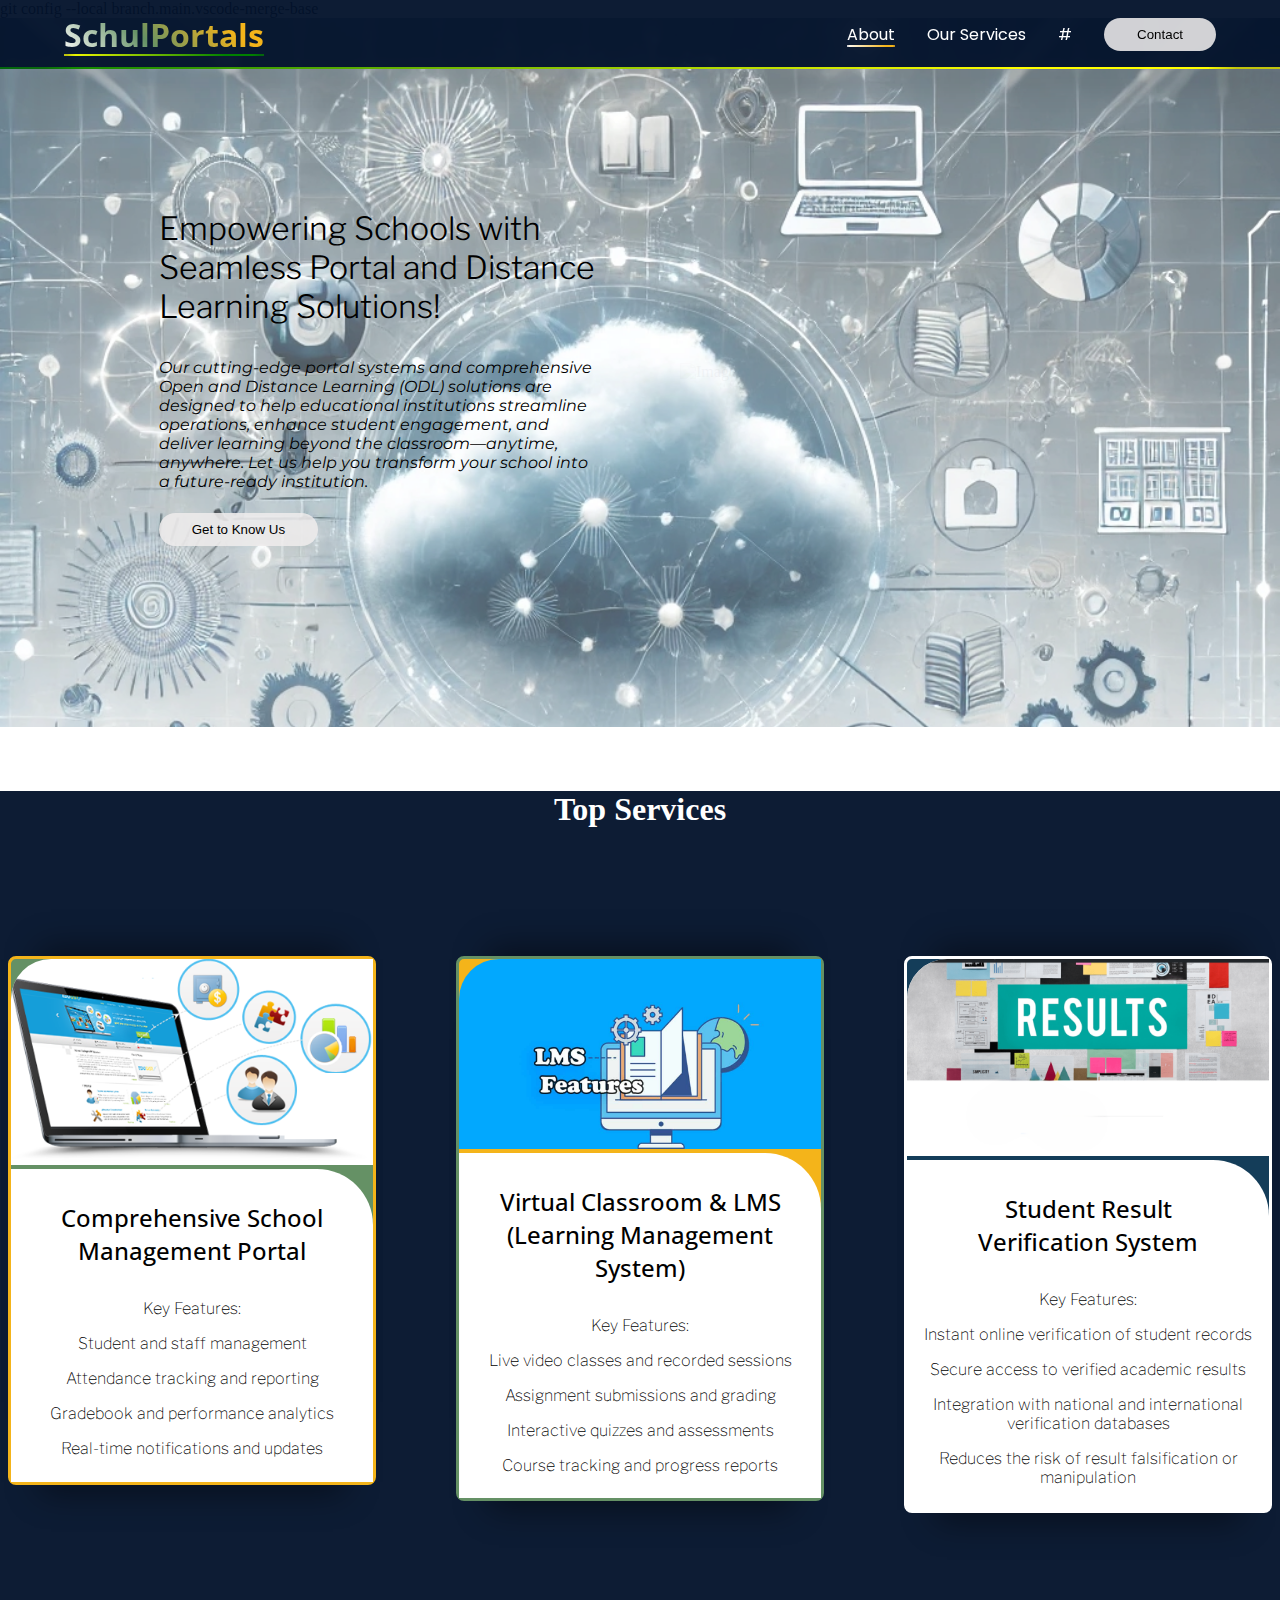
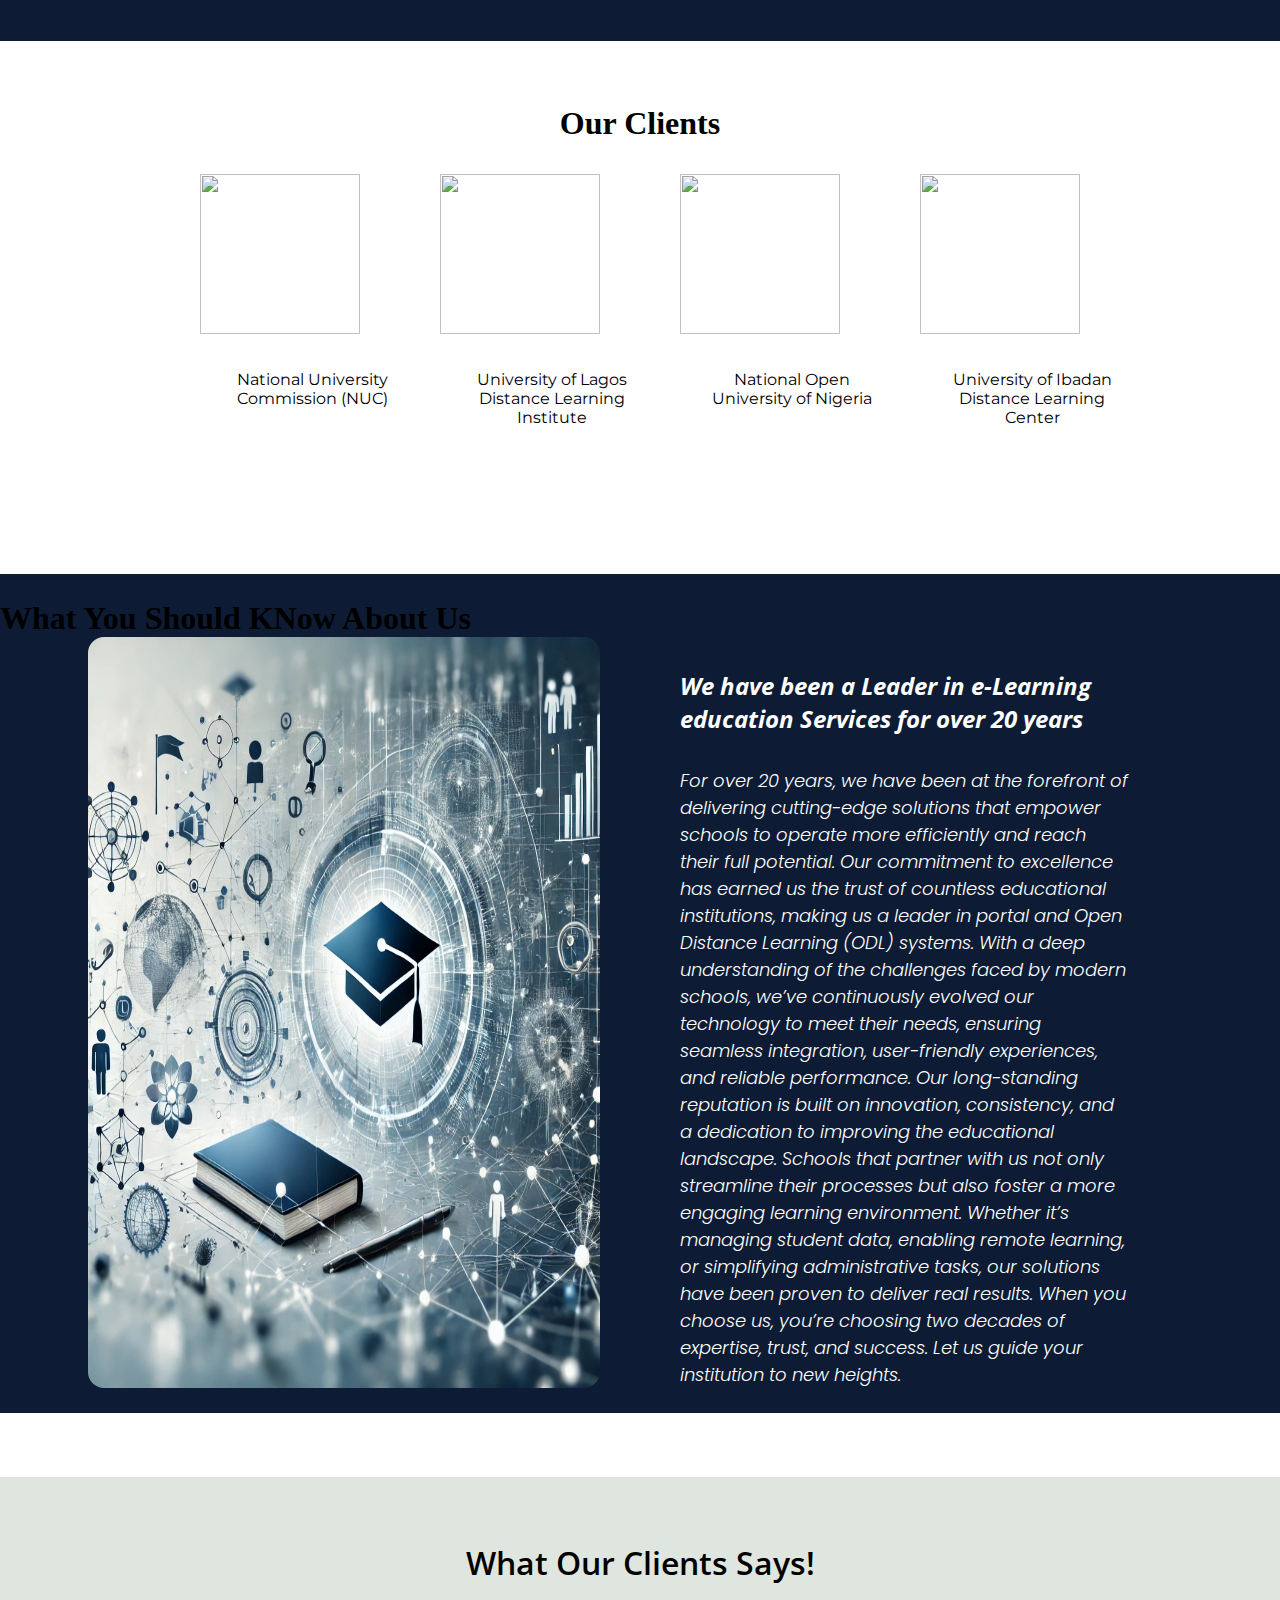
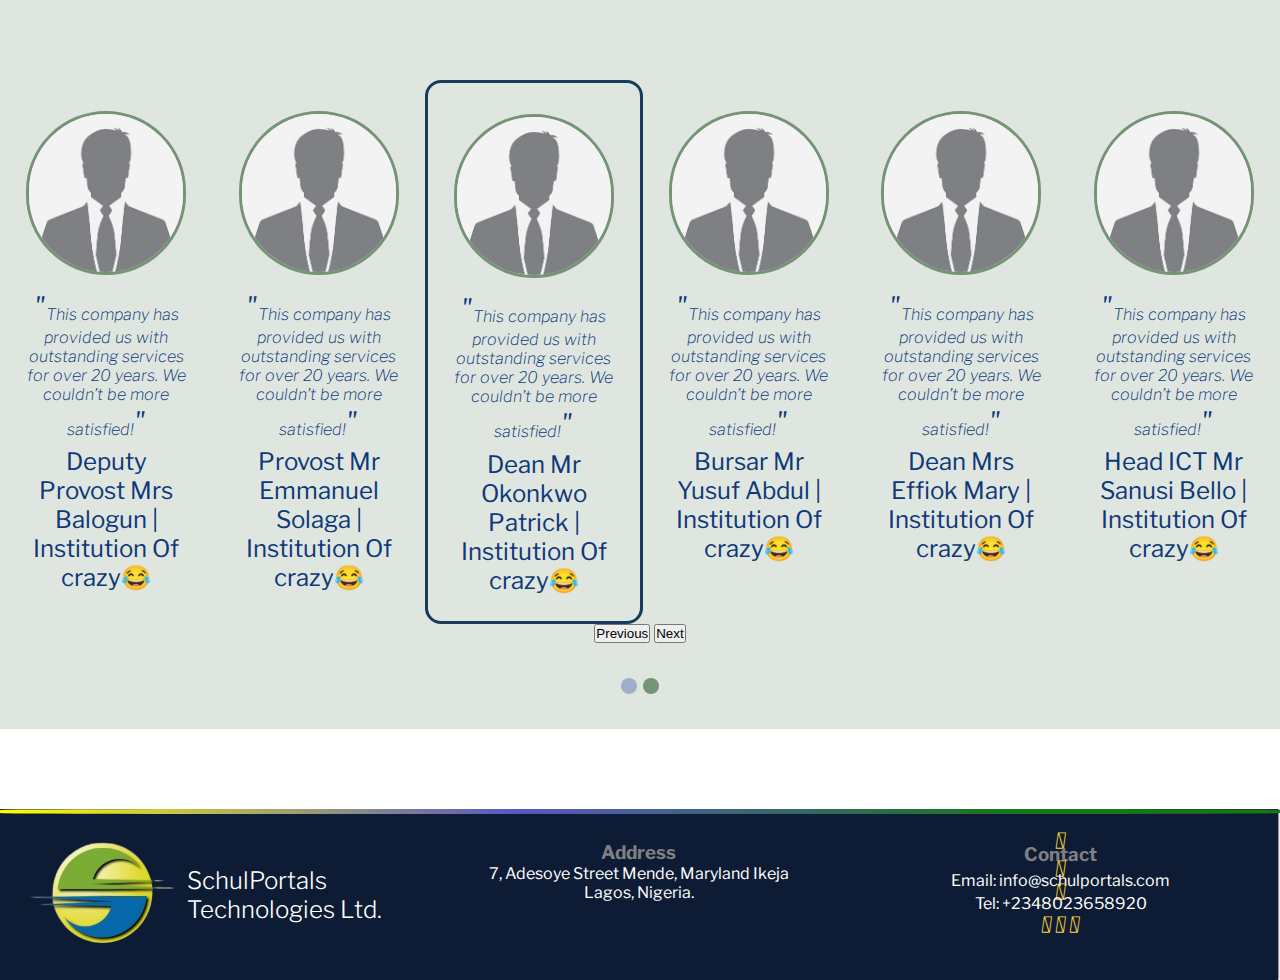
==== index.html @ 9672c462 "Changed the background color layout for some sections." ====
<!DOCTYPE html>
<html lang="en">
<head>
    <meta charset="UTF-8">
    <meta name="viewport" content="width=device-width, initial-scale=1.0">
    <title>SchulPortals</title>
    <link rel="shortcut icon" type="image/x-icon" href="images/Logo-favicons/favicon.ico">
    <link rel="stylesheet" href="style.css">
    <link rel="stylesheet" href="https://cdnjs.cloudflare.com/ajax/libs/font-awesome/4.7.0/css/font-awesome.min.css">
    <link href="https://cdn.jsdelivr.net/npm/bootstrap@5.0.2/dist/css/bootstrap.min.css" rel="stylesheet" integrity="sha384-EVSTQN3/azprG1Anm3QDgpJLIm9Nao0Yz1ztcQTwFspd3yD65VohhpuuCOmLASjC" crossorigin="anonymous">
    <script src="https://kit.fontawesome.com/a5f05c2e5e.js" crossorigin="anonymous"></script>
<script src="https://cdn.jsdelivr.net/npm/bootstrap@5.0.2/dist/js/bootstrap.bundle.min.js" integrity="sha384-MrcW6ZMFYlzcLA8Nl+NtUVF0sA7MsXsP1UyJoMp4YLEuNSfAP+JcXn/tWtIaxVXM" crossorigin="anonymous"></script>
    <!-- <link rel="stylesheet" href="https://cdn.jsdelivr.net/npm/swiper@11/swiper-bundle.min.css"/> -->

</head>git config --local branch.main.vscode-merge-base

<body>
    <header>
        <section class="section0">
    <nav class="local-navbar container-fluid">

        <h1 class="logoText">SchulPortals</h1>
        <div class="hamburger" id="harmburger">
                <div class="bar1"></div>
                <div class="bar2"></div>
                <div class="bar3"></div>
              </div>
              <ul class="ulItems">
            <li class="listItem"><a href="about.html">About</a></li>
            <li class="listItem"><a href="services.html">Our Services</a></li>
            <li class="listItem"><a href="">#</a></li>
            <button class="local-btn contact">Contact</button>
        </ul>
        
        
    </nav><ul class="burgerItems overlay hide">
            <li class="burgerlist"><a href="about.html">About</a></li>
            <li class="burgerlist"><a href="services.html">Our Services</a></li>
            <li class="burgerlist"><a href="">#</a></li>
            <button class="local-btn contact burger-btn">Contact</button>
        </ul>
    <div class="header">
    <div class="left">
        <h1>Empowering Schools with Seamless Portal and Distance Learning Solutions!</h1>
        <p>Our cutting-edge portal systems and comprehensive Open and Distance Learning (ODL) solutions are designed to help educational institutions streamline operations, enhance student engagement, and deliver learning beyond the classroom—anytime, anywhere. Let us help you transform your school into a future-ready institution.</p>
        <button class="local-btn">Get to Know Us</button>
    </div>
    <div class="right">
    <img src="https://st4.depositphotos.com/14953852/24787/v/1600/depositphotos_247872612-stock-illustration-no-image-available-icon-vector.jpg" alt="Image" style="width: 20rem;opacity: 0.04;">
</div>
</div>
</section>
</header>
<main>
    <section class="sect-product">

        <h1>Top Services</h1>

        <div class="section-product">
        <div class="product">
            <img src="images/product1.png" alt="Image">
            <h2>Comprehensive School Management Portal</h2>
            <div class="product-p">
            <p>A complete portal solution that allows schools to manage admissions, student records, attendance, grading, and more from a single dashboard.</p>
            <p>Key Features:</p>
            <p>Student and staff management</p>
            <p>Attendance tracking and reporting</p>
            <p>Gradebook and performance analytics</p>
            <p>Real-time notifications and updates</p>
        </div>
        </div>
        <div class="product">
            <img src="images/lms1.jpg" alt="Image">
            <h2>Virtual Classroom & LMS (Learning Management System)</h2>
            <div class="product-p">
            <p>A powerful Learning Management System designed for Open Distance Learning (ODL), allowing schools to deliver online courses, quizzes, assignments, and live classes.</p>
            <p>Key Features:</p>
            <p>Live video classes and recorded sessions</p>
            <p>Assignment submissions and grading</p>
            <p>Interactive quizzes and assessments</p>
            <p>Course tracking and progress reports</p>
        </div>
        </div>
        <div class="product">
            <img src="images/result.png" alt="Image">
            <h2>Student Result Verification System</h2>
            <div class="product-p">
            <p>A secure, web-based platform that allows schools, employers, and other institutions to verify the authenticity of student results and certificates in real-time.</p>
            <p>Key Features:</p>
            <p>Instant online verification of student records</p>
            <p>Secure access to verified academic results</p>
            <p>Integration with national and international verification databases</p>
            <p>Reduces the risk of result falsification or manipulation</p>
        </div>
        </div>
</div>
    </section>

    <section class="section3 container-fluid">

    <h1>Our Clients</h1>

    <div class="clientLogoContainer ">

    <div class="clientLogoTrack">
    <div class="clientLogo">
        <img src="https://encrypted-tbn0.gstatic.com/images?q=tbn:ANd9GcQwB1qDAcu8qWnyUcu2vIMxWI65tY6T9foRuA&s" alt="" class="clientLogo1" style="width: 10rem;">
        <p>National University Commission (NUC)</p>
    </div>
    <div class="clientLogo">
        <img src="https://networks.au-ibar.org/show/university-of-lagos-yaba-lagos-nigeria/wiki-image/AU+REC+logos+%2835%29.png" alt="" class="clientLogo1" style="width: 10rem;">
        <p>University of Lagos Distance Learning Institute</p>
    </div>
    <div class="clientLogo">
        <img src="https://nou.edu.ng//wp-content/uploads/2021/12/Logo-1-257x300.png" alt="" class="clientLogo1" style="width: 10rem;">
        <p>National Open University of Nigeria</p>
    </div>
    <div class="clientLogo">
        <img src="https://encrypted-tbn0.gstatic.com/images?q=tbn:ANd9GcQHJiC-bqfSeWYf7XIY39uKzBQ1-1Bwl275lA&s" alt="" class="clientLogo1" style="width: 10rem;">
        <p>University of Ibadan Distance Learning Center</p>
    </div>
    <div class="clientLogo">
        <img src="https://lts.edu.ng/assets/logo.png" alt="" class="clientLogo1" style="width: 10rem;">
        <p>L.I.F.E Theological Seminary</p>
    </div>
    <div class="clientLogo">
        <img src="https://encrypted-tbn0.gstatic.com/images?q=tbn:ANd9GcTp0VrXPU0Mz2fbo-KItUlflJvpgzMj4RL8og&s" alt="" class="clientLogo1" style="width: 10rem;">
        <p>Center for Distance Learning University of Maiduguri</p>
    </div>
    <div class="clientLogo">
        <img src="https://encrypted-tbn0.gstatic.com/images?q=tbn:ANd9GcQhYog7XpprBXCzr7Cako3CGPY-s8DRQKvJ-Q&s" alt="" class="clientLogo1" style="width: 10rem;">
        <p>Obafemi Awolowo University Center for Distance Learning</p>
    </div>
    <div class="clientLogo">
        <img src="https://mau.edu.ng/static/media/mau_logo.59893794da5728e5366e.png" alt="" class="clientLogo1" style="width: 10rem;">
        <p>Center Distance Learning Federal University of Technology Yola</p>
    </div>
    <!-- image duplicated!-->
    <div class="clientLogo">
        <img src="https://encrypted-tbn0.gstatic.com/images?q=tbn:ANd9GcQwB1qDAcu8qWnyUcu2vIMxWI65tY6T9foRuA&s" alt="" class="clientLogo1" style="width: 10rem;">
        <p>National University Commission (NUC)</p>
    </div>
    <div class="clientLogo">
        <img src="https://networks.au-ibar.org/show/university-of-lagos-yaba-lagos-nigeria/wiki-image/AU+REC+logos+%2835%29.png" alt="" class="clientLogo1" style="width: 10rem;">
        <p>University of Lagos Distance Learning Institute</p>
    </div>
    <div class="clientLogo">
        <img src="https://nou.edu.ng//wp-content/uploads/2021/12/Logo-1-257x300.png" alt="" class="clientLogo1" style="width: 10rem;">
        <p>National Open University of Nigeria</p>
    </div>
    <div class="clientLogo">
        <img src="https://encrypted-tbn0.gstatic.com/images?q=tbn:ANd9GcQHJiC-bqfSeWYf7XIY39uKzBQ1-1Bwl275lA&s" alt="" class="clientLogo1" style="width: 10rem;">
        <p>University of Ibadan Distance Learning Center</p>
    </div>
    <div class="clientLogo">
        <img src="https://lts.edu.ng/assets/logo.png" alt="" class="clientLogo1" style="width: 10rem;">
        <p>L.I.F.E Theological Seminary</p>
    </div>
    <div class="clientLogo">
        <img src="https://encrypted-tbn0.gstatic.com/images?q=tbn:ANd9GcTp0VrXPU0Mz2fbo-KItUlflJvpgzMj4RL8og&s" alt="" class="clientLogo1" style="width: 10rem;">
        <p>Center for Distance Learning University of Maiduguri</p>
    </div>
    <div class="clientLogo">
        <img src="https://encrypted-tbn0.gstatic.com/images?q=tbn:ANd9GcQhYog7XpprBXCzr7Cako3CGPY-s8DRQKvJ-Q&s" alt="" class="clientLogo1" style="width: 10rem;">
        <p>Obafemi Awolowo University Center for Distance Learning</p>
    </div>
    <div class="clientLogo">
        <img src="https://mau.edu.ng/static/media/mau_logo.59893794da5728e5366e.png" alt="" class="clientLogo1" style="width: 10rem;">
        <p>Center Distance Learning Federal University of Technology Yola</p>
    </div>
    
</div>
</div>

</section>

    <section class="section-info container-fluid">

        <h1>What You Should KNow About Us</h1>
        <div class="info">
        <img src="images/bg1-img.jpg" alt="Image" class="info-img">
        <div class="info-p">

            <h2>We have been a Leader in e-Learning education Services for over 20 years</h2>
            <p>For over 20 years, we have been at the forefront of delivering cutting-edge solutions that empower schools to operate more efficiently and reach their full potential. Our commitment to excellence has earned us the trust of countless educational institutions, making us a leader in portal and Open Distance Learning (ODL) systems.
            <span class="more-info" id="more-info"> With a deep understanding of the challenges faced by modern schools, we’ve continuously evolved our technology to meet their needs, ensuring seamless integration, user-friendly experiences, and reliable performance. Our long-standing reputation is built on innovation, consistency, and a dedication to improving the educational landscape. Schools that partner with us not only streamline their processes but also foster a more engaging learning environment. Whether it’s managing student data, enabling remote learning, or simplifying administrative tasks, our solutions have been proven to deliver real results. When you choose us, you’re choosing two decades of expertise, trust, and success. Let us guide your institution to new heights.</span></p>
                <button class="show-more" id="show-more">Show More</button>
                <button class="show-less" id="show-less">Show Less</button>

        </div>
    </div>

    </section>


<!-- <section class="section1">

<div class="card flex-start">
    <h2>Computer Professionals registration Nigeria</h2>
    <img src="https://cdn.vanguardngr.com/wp-content/uploads/2021/04/CPN.jpg" alt="" style="width: 5rem; text-align: center;">
    <p>Lorem ipsum dolor sit amet consectetur adipisicing elit. Iusto ipsa nesciunt illum voluptate, delectus minus adipisci impedit dignissimos vel sed corrupti ea magnam harum !</p>
</div>
<div class="card flex-end">
    <h2>The Open University</h2>
    <img src="https://www.open.ac.uk/ouheaders/gui/Open_University_OG_Image.png" alt="" style="width: 5rem; text-align: center;">
    <p>Lorem ipsum dolor sit amet consectetur adipisicing elit. Iusto ipsa nesciunt illum voluptate, delectus minus adipisci impedit dignissimos vel sed corrupti ea magnam harum !</p>
</div>
<div class="card flex-start">
    <h2>Common Wealth Of Learning</h2>
    <img src="https://nounnews.nou.edu.ng/sites/default/files/styles/large/public/images/COL-logo2.png?itok=4F37FES0" alt="" style="width: 5rem; text-align: center;">
    <p>Lorem ipsum dolor sit amet consectetur adipisicing elit. Iusto ipsa nesciunt illum voluptate, delectus minus adipisci impedit dignissimos vel sed corrupti ea magnam harum !</p>
</div>
<div class="card flex-end">
    <h2>British Council</h2>
    <img src="https://e7.pngegg.com/pngimages/642/909/png-clipart-british-council-international-english-language-testing-system-united-kingdom-education-school-united-kingdom-blue-english.png" alt="" style="width: 5rem; text-align: center;">
    <p>Lorem ipsum dolor sit amet consectetur adipisicing elit. Iusto ipsa nesciunt illum voluptate, delectus minus adipisci impedit dignissimos vel sed corrupti ea magnam harum !</p>
</div>
<div class="card flex-start">
    <h2>African Council for Distance Education</h2>
    <img src="https://edit.uia.org/img/org_logos/XJ1110.png" alt="" style="width: 5rem; text-align: center;">
    <p>Lorem ipsum dolor sit amet consectetur adipisicing elit. Iusto ipsa nesciunt illum voluptate, delectus minus adipisci impedit dignissimos vel sed corrupti ea magnam harum !</p>
</div>
<div class="card flex-end">
    <h2>American Public University</h2>
    <img src="https://www.apu.apus.edu/images/site/content/sloan-c.gif" alt="" style="width: 5rem; text-align: center;">
    <p>Lorem ipsum dolor sit amet consectetur adipisicing elit. Iusto ipsa nesciunt illum voluptate, delectus minus adipisci impedit dignissimos vel sed corrupti ea magnam harum !</p>
</div>
<div class="card flex-start">
    <h2>International Council for Open and Distance Education</h2>
    <img src="https://globaleducationcoalition.unesco.org/uploads/267_InternationalCouncilforOpenandDistanceEducationICDE_color_logo_mD6QXB.png?v=ecJWC4SBXaBa9TltlDu83gHD9KrcJBYkJbn1yLu3gQQ" alt="" style="width: 5rem; text-align: center;">
    <p>Lorem ipsum dolor sit amet consectetur adipisicing elit. Iusto ipsa nesciunt illum voluptate, delectus minus adipisci impedit dignissimos vel sed corrupti ea magnam harum !</p>
</div>

</section> -->
<!-- <section class="section2">

<h1>
    We've Been a Leader in E-Learning Education Services for over 20 years!
</h1>
<img src="images/section2Img.png" alt=""  style="width: 30rem;">

<h1>Here's Why</h1>
<li>University-brandeed Helpdesk/Technical support for students, Faculty/Instructors 24/7/365.</li>
<li>Highest quality technical support for the total learning community-online or on campus.</li>
<li>Data-driven recommendation for improvement in instructional design and curriculum.</li>
<li>Proven pedagogical training for online and blended course development.</li>
<li>Customized technological training for LMS platforms and hosting services</li>
<li>digital experts leveaaging best practices in course design and content delivery.</li>
<li>Electronic tracking and mangement of student learning outcomes</li>

</section> -->


<section class="section-testimonials container-fluid">

    <h1 class="sect-test-h1">What Our Clients Says!</h1>


    <div class="testimonial-container container-fluid">
    <!-- <div class="testimonial-info"> -->
        <div id="carouselExampleControls" class="carousel carousel-dark slide" data-bs-ride="carousel">
    <div class=" testimonial-cards carousel-inner" >
        
        <div class="test-card carousel-item active" id="test-card1">
            <img src="images/testMale.jpg" alt="Testimonial" class="test-img">
            <p>This company has provided us with outstanding services for over 20 years. We couldn’t be more satisfied!</p>
            <h2>Deputy Provost Mrs Balogun | Institution Of crazy😂</h2>
        </div>
        <div class="test-card carousel-item" id="test-card2">
            <img src="images/testMale.jpg" alt="Testimonial" class="test-img">
            <p>This company has provided us with outstanding services for over 20 years. We couldn’t be more satisfied!</p>
            <h2>Provost Mr Emmanuel Solaga | Institution Of crazy😂</h2>
        </div>
        <div class="test-card carousel-item test-card-active" id="test-card3">
            <img src="images/testMale.jpg" alt="Testimonial" class="test-img">
            <p>This company has provided us with outstanding services for over 20 years. We couldn’t be more satisfied!</p>
            <h2>Dean Mr Okonkwo Patrick | Institution Of crazy😂</h2>
        </div>
        <div class="test-card carousel-item" id="test-card4">
            <img src="images/testMale.jpg" alt="Testimonial" class="test-img">
            <p>This company has provided us with outstanding services for over 20 years. We couldn’t be more satisfied!</p>
            <h2>Bursar Mr Yusuf Abdul | Institution Of crazy😂</h2>
        </div>
        <div class="test-card carousel-item" id="test-card5">
            <img src="images/testMale.jpg" alt="Testimonial" class="test-img">
            <p>This company has provided us with outstanding services for over 20 years. We couldn’t be more satisfied!</p>
            <h2>Dean Mrs Effiok Mary | Institution Of crazy😂</h2>
        </div>
        <div class="test-card carousel-item" id="test-card1">
            <img src="images/testMale.jpg" alt="Testimonial" class="test-img">
            <p>This company has provided us with outstanding services for over 20 years. We couldn’t be more satisfied!</p>
            <h2>Head ICT Mr Sanusi Bello | Institution Of crazy😂</h2>
        </div>
        </div>
        <button class="carousel-control-prev " type="button" data-bs-target="#carouselExampleDark" data-bs-slide="prev">
            <span class="carousel-control-prev-icon" aria-hidden="true"></span>
            <span class="visually-hidden">Previous</span>
          </button>
          <button class="carousel-control-next" type="button" data-bs-target="#carouselExampleDark" data-bs-slide="next">
            <span class="carousel-control-next-icon" aria-hidden="true"></span>
            <span class="visually-hidden">Next</span>
          </button>
        
    </div>
</div>
    <div class="test-icon-cont ">
<div class="test-icon" type="button" data-bs-target="#carouselExampleCaptions" data-bs-slide-to="prev" class="active" aria-current="true" aria-label="Slide 1"></div>
<div class="test-icon test-icon-active" type="button" data-bs-target="#carouselExampleCaptions" data-bs-slide-to="next" aria-label="Slide 2"></div>
</div>
     <!-- <img src="images/bg1-img.jpg" alt="Testimonials" class="test-right"> -->

<!-- </div> -->

</section>

</main>
<footer>
<div class="footer">

    

    <div class="footer-header">
        <img src="images/Logo-favicons/logo-img2.png" alt="" class="footer-header-img">
        <h2>SchulPortals Technologies Ltd.</h2></div>
        <div class="footer-address">

           <span style="display: flex;"><i class="fa-solid fa-location-dot fa-lg" style="color: #FFD43B; line-height: 0;"></i><h3>Address</h3></span>

            <p>7, Adesoye Street Mende, Maryland Ikeja Lagos, Nigeria.</p>

        </div>
        <div class="footer-contact">
            <i class="fa-solid fa-address-book" style="color: #FFD43B; line-height: 0rem;"></i><h3>Contact</h3>

            <i class="fa-brands fa-google" style="color: #FFD43B; line-height: 0;"></i><p>Email: info@schulportals.com</p>

        <i class="fa-solid fa-phone" style="color: #FFD43B; line-height: 0;"></i><p>Tel: +2348023658920</p>

        <div class="footer-socials"><i class="fa-brands fa-facebook" style="color: #FFD43B; line-height: 0;"></i>

            <i class="fa-brands fa-x-twitter" style="color: #FFD43B; line-height: 0;"></i>

            <i class="fa-brands fa-whatsapp" style="color: #FFD43B; line-height: 0;"></i>

            <i class="fa-brands fa-google" style="color: #FFD43B; line-height: 0;"></i></div>
    </div>
    
    
    
</div>
<hr>
</footer>

<script src="script.js"></script>
</body>
</html>
---- style.css ----
@import url('https://fonts.googleapis.com/css2?family=Open+Sans:ital,wght@0,300..800;1,300..800&family=Roboto:ital,wght@0,100;0,300;0,400;0,500;0,700;0,900;1,100;1,300;1,400;1,500;1,700;1,900&display=swap');
@import url('https://fonts.googleapis.com/css2?family=Open+Sans:ital,wght@0,300..800;1,300..800&family=Poppins:ital,wght@0,100;0,200;0,300;0,400;0,500;0,600;0,700;0,800;0,900;1,100;1,200;1,300;1,400;1,500;1,600;1,700;1,800;1,900&family=Roboto:ital,wght@0,100;0,300;0,400;0,500;0,700;0,900;1,100;1,300;1,400;1,500;1,700;1,900&display=swap');
@import url('https://fonts.googleapis.com/css2?family=Montserrat:ital,wght@0,100..900;1,100..900&family=Open+Sans:ital,wght@0,300..800;1,300..800&family=Poppins:ital,wght@0,100;0,200;0,300;0,400;0,500;0,600;0,700;0,800;0,900;1,100;1,200;1,300;1,400;1,500;1,600;1,700;1,800;1,900&family=Roboto:ital,wght@0,100;0,300;0,400;0,500;0,700;0,900;1,100;1,300;1,400;1,500;1,700;1,900&display=swap');
@import url('https://fonts.googleapis.com/css2?family=Libre+Franklin:ital,wght@0,100..900;1,100..900&display=swap');

:root {

    --black: #0000;
    --white: white;
    --yellow: #f4b41a;
    --green: rgb(101, 145, 101);
    --blue: #143d59;
    --navyPurple: #210070;
    --teal:#213970;
    --sapphireBlue: #0e387a;
    --blueGray:#9fafca;
    --grey: rgba(238, 236, 236, 0.877);
    --color-gradient:  linear-gradient(45deg,yellow,green,blue 80%);
    --small-text: "Poppins", sans-serif;
    --header-text: 'Open Sans', sans-serif;
    --style-text: 'Montserrat', sans-serif;
    --libre-franklin-style: 'Libre Franklin';
    --topShadow: 0px -2.5rem 2rem -2rem rgba(0,0,0,0.45);
    --bottomShadow: 0px 2.5rem 2rem -2rem rgba(0,0,0,0.45);
    --leftShadow: -2.5rem 0px 2rem -2rem rgba(0,0,0,0.45);
    --rightShadow: 2.5rem 0px 2rem -2rem rgba(0,0,0,0.45);
    --breakpoint-xs: 0;
    --breakpoint-sm: 570.6rem;
    --breakpoint-md: 768px;
    --breakpoint-lg: 992px;
    --breakpoint-xl: 1200px;
}
*{
    box-sizing: border-box;
    margin: 0;
    padding: 0;
}
/* body{
    transition: all 1s ease-in-out;
} */
header{
    /* background: linear-gradient(167deg,
    var(--sapphireBlue)64%,
    var(--white)30%); */
    background-image: url('images/bg2-img.jpg');
    background-size: cover;
    padding: 3%;
    margin-bottom: 5%;
    position: relative;
}

header::before{
    content: '';
    position: absolute;
    top: 0;
    left: 0;
    right: 0;
    bottom: 0;
    background-color: rgba(255,255,255,0.3);
    z-index: 1;
}

header h1,header p, header button,header a{
    z-index: 2;
    position: relative;
}

.header{
    gap: 5rem;
    align-items: center;
    padding: 10%;
    display: flex;
    justify-content: center;
}

@media (max-width: 900px){
    .header{
    
        flex-wrap: wrap;
        align-items: center;
        gap: 5rem;
        padding: 10%;
        justify-content: center;
    }
    .left{
        align-items: center;
        display: block;
    }
    .right{
       display: none;
    }
}


  .hide{
    display: none;
  }

.local-navbar{
    display: flex;
    gap: 1rem;
    padding: 1% 5% !important;
    align-items: center;
    background-color: #03132cf5;
    box-shadow: var(--bottomShadow);
    top: 0;
    left: 0;
    right: 0;
    position: fixed;
    z-index: 3;
}

.local-navbar::before{
    content: '';
    width: 100%;
    height: 0.1rem;
    left: 0;
    bottom: 0;
    background-image: linear-gradient(45deg,green,yellow 80%);
    position: absolute;
    border-radius: 20%;
    transition: 100ms;
}

.logoText{
    margin-right: auto;
    font-family: var(--header-text);
    font-size: xx-large;
    background: -webkit-linear-gradient(45deg,var(--white),var(--green), var(--yellow) 80%);
    background-clip: text;
    -webkit-text-fill-color: transparent;
    position: relative;
}

.local-navbar h1::before{
    content: '';
    width: 100%;
    height: 0.1rem;
    left: 0;
    bottom: 0;
    background-image: linear-gradient(45deg,yellow,green 80%);
    position: absolute;
    border-radius: 20%;
    transition: 100ms;
}

.local-navbar h1:hover::before{
    width: 0;
}

.ulItems{
    display: flex;
    align-items: center;
    gap: 2rem;
    list-style-type: none;
    font-family: var(--small-text);
}

.listItem{
    position: relative;
}

.listItem a{
    text-decoration: none;
    color: var(--white);

}

.ulItems li:first-child::before{
    content: '';
    width: 100%;
    height: 0.1rem;
    left: 0;
    bottom: 0;
    background-image: linear-gradient(45deg,var(--white),var(--yellow) 80%);
    position: absolute;
    border-radius: 20%;
    transition: 100ms;
}

.ulItems li:first-child:hover::before{
    width: 0;
}

.local-btn{
    background-color: var(--grey);
    border: 1px solid var(--black);
    border-radius: 10rem;
    padding: 0.5rem 2rem;
}



.left{
    width: 50%;
    display: flex;
    flex-direction: column;
    align-items: flex-start;
}
.left h1{
    font-size: xx-large;
    font-weight: 300;
    font-family: var(--libre-franklin-style);
    margin: 2rem 0;
}

.left p{
    font-size: medium;
    font-family: var(--style-text);
    font-style: italic;
    font-weight: 400;
}

.left button{
    margin: 5% 0;
}

.left a{
    text-decoration: none;
}

.right{
    width: 50%;
   justify-self: center;
}

.sect-product{
    text-align: center;
    background-color: #03132cf5;
}

.section-product{
    display: flex;
    flex-wrap: wrap;
    gap: 5rem;
    justify-content: center;

    @media (width <= 50rem){
        margin: 2rem 3rem;
    }
}

.sect-product h1{
    color: var(--white);
}

.product{
    width: 23rem;
    height: 45%;
    align-items: flex-start;
    background-color: var(--green);
    margin: 10% 0;
    border-radius: 0.5rem;
    box-shadow: var(--topShadow),var(--bottomShadow);
}

.product:first-child{
    border: 0.2rem solid var(--yellow);
}

.product:nth-child(2){
    border: 0.2rem solid var(--green);
    background-color: var(--yellow);
}

.product:last-child{
    border: 0.2rem solid var(--white);
    background-color: var(--blue);
}

.product img{
    width: 100%;
    max-height: 30%;
    background-color: #fff;
    border-radius: 2.5rem 0 0 0;
}

.product h2{
    font-family: var(--header-text);
    font-weight: 500;
    width: 100%;
    padding: 2rem;
    background-color: #fff;
    border-radius: 0 3.5rem 0 0;
}

.product-p{
    width: 100%;
    padding: 0 1rem;
    padding-bottom: 2%;
    background-color: #fff;
    position: relative;
}

/* .product-p p::before{
    content: '';
    width: 1rem;
    height: 1rem;
    position: absolute;
    left: 0;
    border-radius: 10rem;
    background-image: linear-gradient(45deg,yellow,green,blue 80%);
} */

.product-p p:first-child{
    font-family: var(--small-text);
    margin-bottom: 1.5em;
    font-size: large;
    font-weight: 300;
    display: none;
}

.product-p p:nth-child(n+2){
    font-family: var(--libre-franklin-style);
    margin-bottom: 1em;
    font-weight: 100;
    font-size: medium;
}

.section-info{
    margin: 5% 0;
    padding: 2% 0;
    justify-content: center;
    background-color: #03132cf5;
}

.info{
    display: flex;
    justify-content: center;
    gap: 5rem;
}

.info-img{
    width: 40%;
    border-radius: 1rem;
}

.info-p{
    width: 40%;
    padding-right: 5%;
}

.info-p h2{
    font-size: x-large;
    margin: 2rem 0;
    font-style: italic;
    font-family: var(--header-text);
    color: var(--white);
}

.info-p p{
    font-size: large;
    font-style: oblique;
    font-family: var(--small-text);
    font-weight: 300;
    color: var(--white);
}

.show-more{
    display: none;
}

.show-less{
    display: none;
}

.section1{
    display: flex;
    flex-wrap: wrap;
    justify-content: center;
    text-align: center;
    gap: 5rem;
}

.card{
    width: 25rem;
    padding: 2%;
    border-radius: 1rem;
    box-shadow: var(--leftShadow),var(--rightShadow),var(--topShadow),var(--bottomShadow);
}

.card h2::after{
    content: '';
    width: 100%;
    height: 0.2rem;
    left: 0;
    bottom: 0;
    background-image: linear-gradient(yellow,green);
    position: absolute;

}

.card h2{
    font-family: var(--header-text);
    position: relative;
    max-width: max-content;
}
.card img{
    margin: 5% 0;
    height: 5rem;
}

.card p{
    font-family: var(--small-text);
}

.section2{
    text-align: center;
    margin: 10% 25%;
}

.section2 h1{
    font-family: var(--header-text);
    text-align: center;
    width: 40rem;
}

.section3{
    text-align: center;
    justify-content: center;
    margin: 5% 10rem;
}

.clientLogoContainer{
    overflow: hidden;
    position: relative;

    @media (width <= 50rem){
        width: 100%;
    }
}

.clientLogoTrack{
    width: calc(13rem * 8);
    display: flex;
    animation: slide-pause 8s steps(8) infinite;

    @media (width <= 50rem){
        width: calc(3.4rem * 8);
    }
}

.clientLogo img{
    height: 10rem;

    @media (width <= 50rem){
        height: 3.1rem;
    }
}


.clientLogo, .clientLogo p{
    text-align: center;
    width: 11rem;
    flex-shrink: 0;
    margin: 2rem;
    font-family: var(--style-text);

    @media (width <= 50rem){
        width: 3.2rem;
        margin: 0;
        margin-right: 2rem !important;
        
    }
}

@keyframes slid-pause{
    0%{
        transform: translateX(0);
    }
    100%{
        transform: translateX(calc(-15rem * 8));
    }
    
}

@media (width <= 50rem){
    @keyframes slid-pause{
        0%{
            transform: translateX(0);
        }
        100%{
            transform: translateX(calc(-3.5rem * 7));
        }
        
    }
}



.section-testimonials{
    gap: 2rem;
    background-color: rgba(7, 61, 7, 0.13);
    display: flex;
    flex-direction: column;
    text-align: center;
    align-items: center;
    margin-bottom: 5rem;
}

.sect-test-h1{
    margin: 5% auto;
    font-family: var(--header-text);
    font-weight: 600;
}

/* .testimonial-container{
    width: 50rem;
} */

/* .testimonial-info{
    display: flex;
    gap: 5rem;
    margin: 5% 0;
    padding: 2% 0;
    justify-content: center;
} */

.scroll{
    display: flex;
    align-items: center;
}

.scroll-left{
    height: 2rem;
    width: 2rem;
    font-size: x-large;
    color: #9fafca;
    background-color: rgba(7, 61, 7, 0.486);
    border-radius: 100%;
    cursor: pointer;
}

.scroll-right{
    height: 2rem;
    width: 2rem;
    font-size: 2rem;
    color: #9fafca;
    background-color: rgba(7, 61, 7, 0.486);
    cursor: pointer;
}

.testimonial-cards{
    overflow: hidden;
    display: flex;
}


.test-card{
    /* animation: slide 30s steps(6) infinite; */
    /* flex-shrink: 0; */
    height: 100%;
    width: 100%;
    /* border: 1px solid rgba(7, 61, 7, 0.815); */
    border-radius: 1rem;
    text-align: center;
    padding: 2%;
    position: relative;
    /* background-color: rgba(7, 61, 7, 0.486); */
}

.test-card-active{
    border-radius: 1rem;
    border: 0.2rem solid var(--blue);
}

.test-img{
    width: 10rem;
    border-radius: 10rem;
    border: 0.2rem solid rgba(7, 61, 7, 0.486);
    margin: 3% 0;
}

.test-card h2{
    font-family: var(--libre-franklin-style);
    font-weight: 400;
    color: #0e387a;
}

.test-card p{
    flex: 1;
    color: #0e387a;
    padding: 3% 0;
    font-family: var(--libre-franklin-style);
    font-weight: 200;
    font-style: italic;
}

.test-card p::before{
    content: '"';
    display: contents;
    position: relative;
    font-size: 2rem;
    color: #0e387a;
}

.test-card p::after{
    content: '"';
    display: contents;
    position: absolute;
    font-size: 2rem;
    color: #0e387a;
}

.test-icon-cont{
    display: flex;
    margin-bottom: 2rem;
}

.test-icon{
    background-color: #9fafca;
    border-radius: 10rem;
    height: 1rem;
    width: 1rem;
    margin: 0.2rem;
}

.test-icon-active{
    background-color: rgba(7, 61, 7, 0.486);
    border-radius: 10rem;
    height: 1rem;
    width: 1rem;
    margin: 0.2rem;
}

footer{
    background-color: #03132cf5;
    display: flex;
    position: relative;
}

footer::before{
    content: '';
    width: 100%;
    height: 0.3rem;
    left: 0;
    top: 0;
    background-image: linear-gradient(45deg,rgb(255, 255, 0),rgb(88, 88, 196),rgb(23, 119, 23) 80%);
    position: absolute;
    border-radius: 20%;
    transition: 100ms;
}               

.footer{
    display: flex;
    justify-content: center;
    width: 100%;
    gap: 3%;
    border: black;
}

.footer h3{
    color: gray;
}

.footer-header{
    margin: 2rem 0;
    display: flex;
    align-items: center;
    gap: 2%;
    width: 30%;
    color: #fff;
    font-family: var(--libre-franklin-style);
}

.footer-header h2{
    font-weight: 300;
}

.footer-header-img{
    width: 40%;
}

.footer-address{
    display: flex;
    flex-direction: column;
    align-items: center;
    text-align: center;
    margin: 2rem 0;
    padding: 0 2rem;
    width: 30%;
    color: #fff;
    font-family: var(--libre-franklin-style);
}

.footer-contact{
    align-items: center;
    margin: 2rem 0;
    display: flex;
    flex-direction: column;
    gap: 2%;
    width: 30%;
    color: #fff;
    font-family: var(--libre-franklin-style);
}

.footer-contact p{
    padding: 0;
}


.socials{
    width: 40%;
}


@media (width <= 50rem){
    .hamburger {
        display: inline-block;
        cursor: pointer;
      }
      
      .bar1, .bar2, .bar3 {
        width: 3rem;
        height: 0.2rem;
        background-color: var(--white);
        margin: 0.6rem 0;
        transition: 0.4s;
      }
      
      .change .bar1 {
        transform: translate(0, 1.1rem) rotate(-45deg);
      }
      
      .change .bar2 {
        opacity: 0;
    }
      
      .change .bar3 {
        transform: translate(0, -1.1rem) rotate(45deg);
      }
    
      .burgerItems{
        position: fixed;
        display: block;
        text-align: center;
        width: 100%;
        top: 3.5rem;
        z-index: 3;
        right: 0;
        padding: 0;
        list-style-type: none;
        background-color: #fff;
      }

      .overlay {
        position: fixed;
        left: 0;
        bottom: 0;
        width: 100%;
        height: 100%;
        background-color: rgba(0, 0, 0, 0.6);
        backdrop-filter: blur(0.3rem);
        z-index: 3;
      }
      
    
      .burgerItems li {
        width: 100%;
        text-decoration: none;
        padding: 1rem auto;
      }
    
      .burgerItems li:hover{
        text-decoration: none;
        color: #fff;
        background-color: rgb(29, 26, 26);
      }
    
      .burger-btn{
        width: 100%;
      }

      .hide{
        display: none;
      }

    .local-navbar{
        width: 100%;
        display: flex;
        gap: 2rem;
        padding: 1% 10%;
        align-items: center;
        background-color: #03132cf5;
        box-shadow: var(--bottomShadow);
        top: 0;
        left: 0;
        right: 0;
        position: fixed;
        z-index: 3;
    }
    .logoText{
        margin-right: auto;
        font-family: var(--header-text);
        font-size: large;
        background: -webkit-linear-gradient(45deg,var(--white),var(--green), var(--yellow) 80%);
        background-clip: text;
        -webkit-text-fill-color: transparent;
        position: relative;
    }
    
    .local-navbar h1::before{
        content: '';
        width: 100%;
        height: 0.1rem;
        left: 0;
        bottom: 0;
        background-image: linear-gradient(45deg,yellow,green 80%);
        position: absolute;
        border-radius: 20%;
        transition: 100ms;
    }
    
    .local-navbar h1:hover::before{
        width: 0;
    }
    
    .ulItems{
        overflow: hidden;
        display: none;
        gap: 2rem;
        list-style-type: none;
        font-family: var(--small-text);
    }
    
    .listItem{
        position: relative;
    }
    
    .listItem a{
        text-decoration: none;
        color: inherit;
    
    }
    
    .ulItems li:first-child::before{
        content: '';
        width: 100%;
        height: 0.1rem;
        left: 0;
        bottom: 0;
        background-image: linear-gradient(45deg,var(--sapphireBlue),green 80%);
        position: absolute;
        border-radius: 20%;
        transition: 100ms;
    }
    

    .header{
        width: 100%;
        display: flex;
        flex-direction: column;
        align-items: center;
        gap: 5rem;
        justify-content: center;
    }
    .left{
        width: 100%;
        margin: 7% 0;
        text-align: center;
        display: flex;
        flex-wrap: wrap;
    }
    .right{
        width: 100%;
        margin: 7% 7%;
       display: none;
    }

    .section-info{
        gap: 5rem;
        margin: 5% 2%;
        justify-content: center;
        text-align: center;
        background-color: #03132cf5;
    }

    .info{
        display: flex;
        flex-wrap: wrap;
        text-align: center;
        justify-content: center;
        gap: 5rem;
    }

    .info-img{
        width: 40%;
        border-radius: 1rem;
        display: none;
    }

    .info-p{
        width: 100% !important;
    }
    
    .info-p h2{
        font-size: x-large;
        font-style: italic;
        font-family: var(--header-text);
    }
    
    .info-p p{
        font-size: large;
        font-style: oblique;
        font-family: var(--small-text);
        font-weight: 300;
        color: var(--white);
    }

    .more-info{
        display: none;
    }

    .show-more{
        display: flex;
        border: transparent;
        color: var(--white);
        padding: 0;
        margin: 0;
        background-color: inherit;
        cursor: pointer;
        border-bottom: 0.1em solid #fff;
    }
    
    .show-less{
        display: none;
        border: transparent;
        color: var(--white);
        padding: 0;
        margin: 0;
        background-color: inherit;
        cursor: pointer;
        border-bottom: 0.1em solid #fff;
    }

    footer{
    background-color: #03132cf5;
    display: flex;
    flex-wrap: wrap;
    position: relative;
    }
    
    footer::before{
        content: '';
        width: 100%;
        height: 0.3rem;
        left: 0;
        top: 0;
        background-image: linear-gradient(45deg,rgb(255, 255, 0),rgb(88, 88, 196),rgb(23, 119, 23) 80%);
        position: absolute;
        border-radius: 20%;
        transition: 100ms;
    }
    
    .footer{
        display: block;
        justify-content: center;
        width: 100%;
        gap: 3%;
        border: black;
    }
    
    .footer h3{
        color: gray;
    }
    
    .footer-header{
        margin: 2rem 0;
        display: flex;
        align-items: center;
        gap: 2%;
        width: 100%;
        color: #fff;
        font-family: var(--libre-franklin-style);
    }
    
    .footer-header h2{
        font-weight: 300;
    }
    
    .footer-header-img{
        width: 40%;
    }
    
    .footer-address{
        display: block;
        text-align: left;
        margin: 2rem 0;
        padding: 0 2rem;
        width: 100%;
        color: #fff;
        font-family: var(--libre-franklin-style);
    }
    
    .footer-contact{
        margin: 2rem ;
        display: block;
        gap: 2%;
        width: 100%;
        color: #fff;
        font-family: var(--libre-franklin-style);
    }
    
    .footer-contact p{
        padding: 0;
    }
    
    
    .socials{
        width: 40%;
    }

}
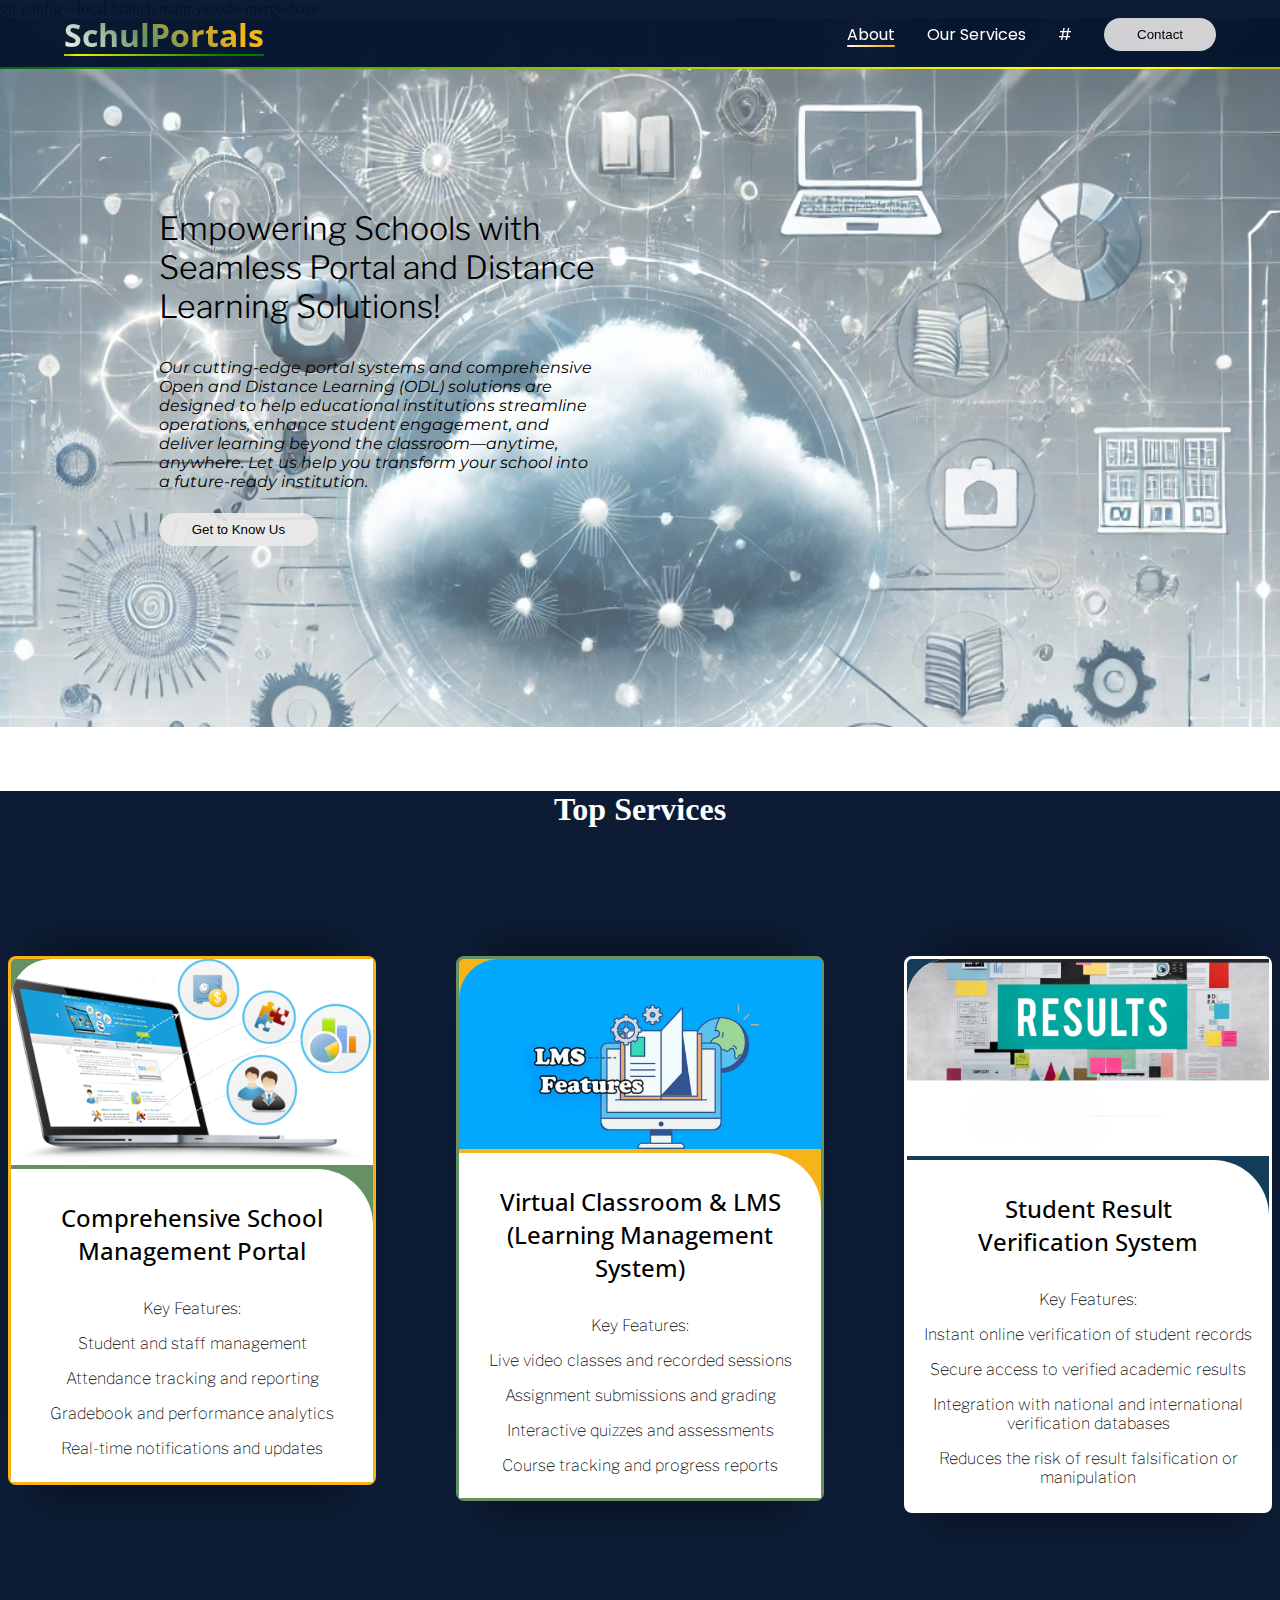
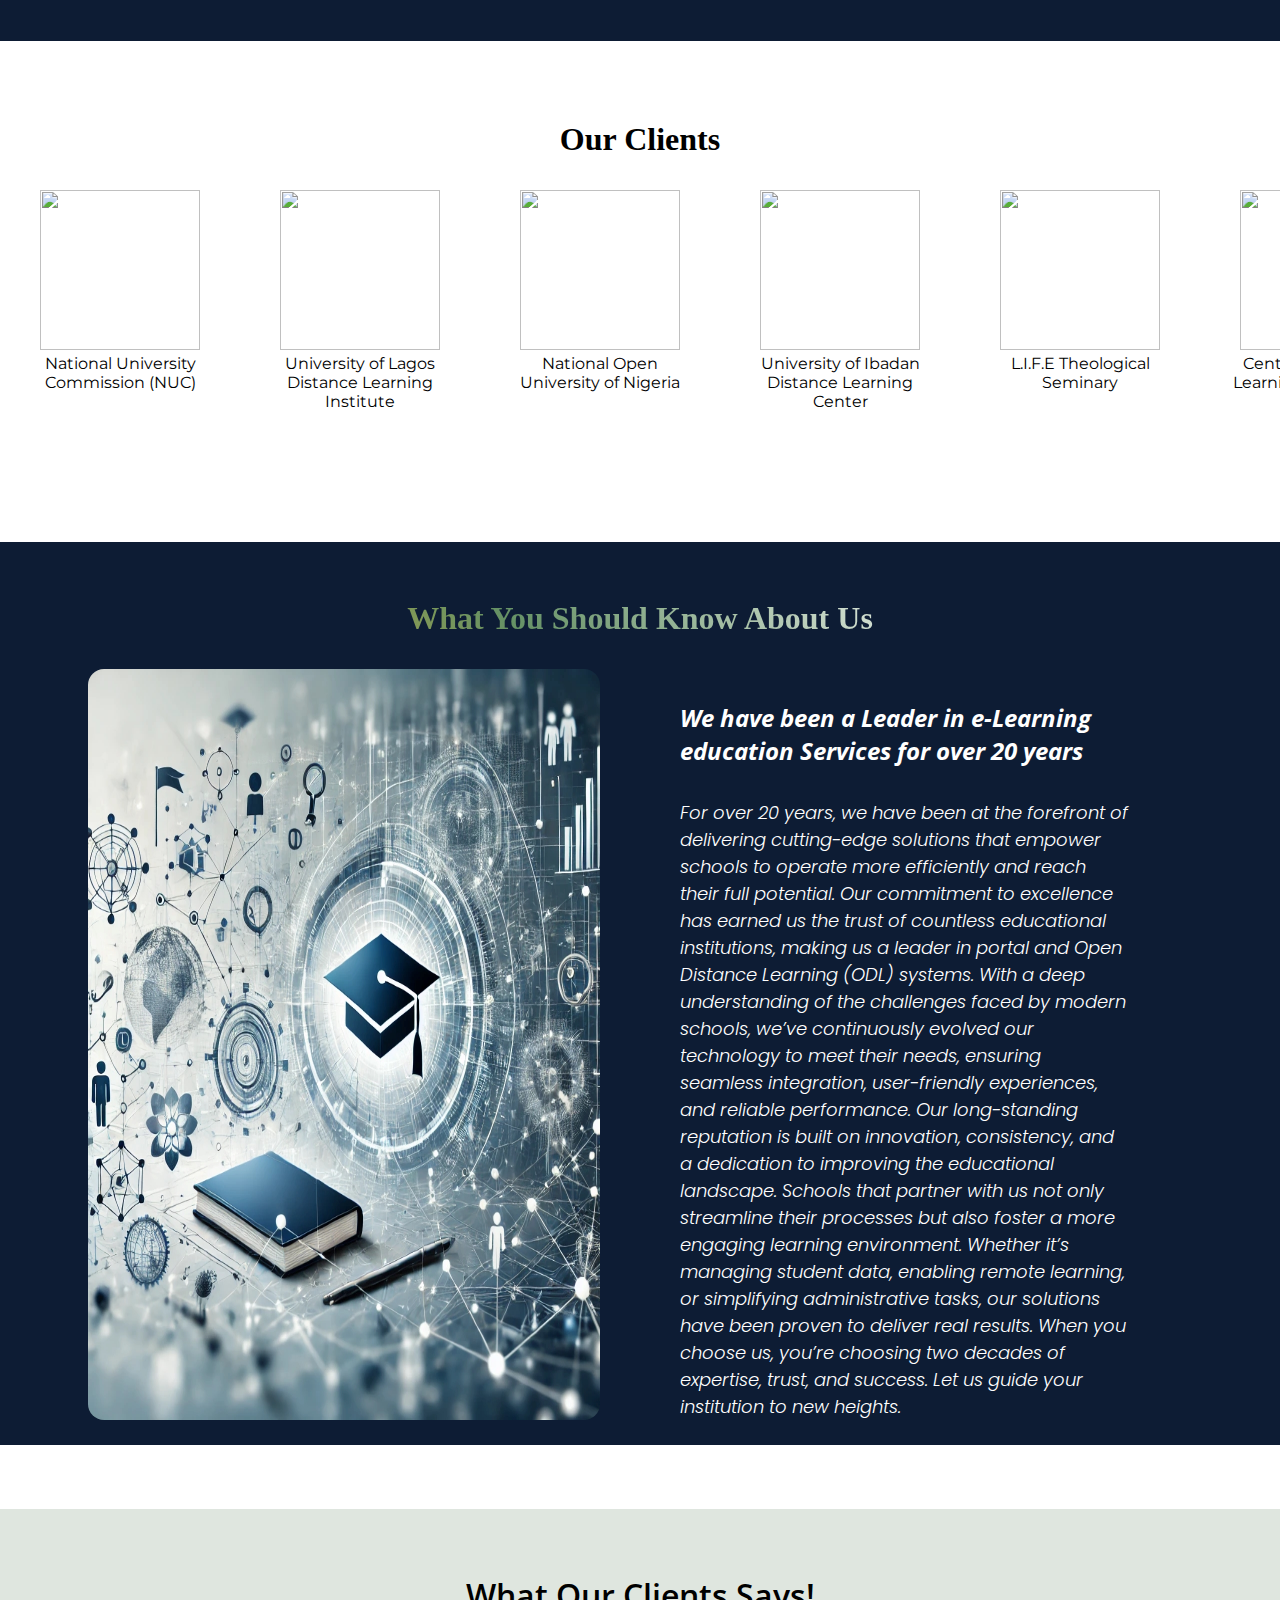
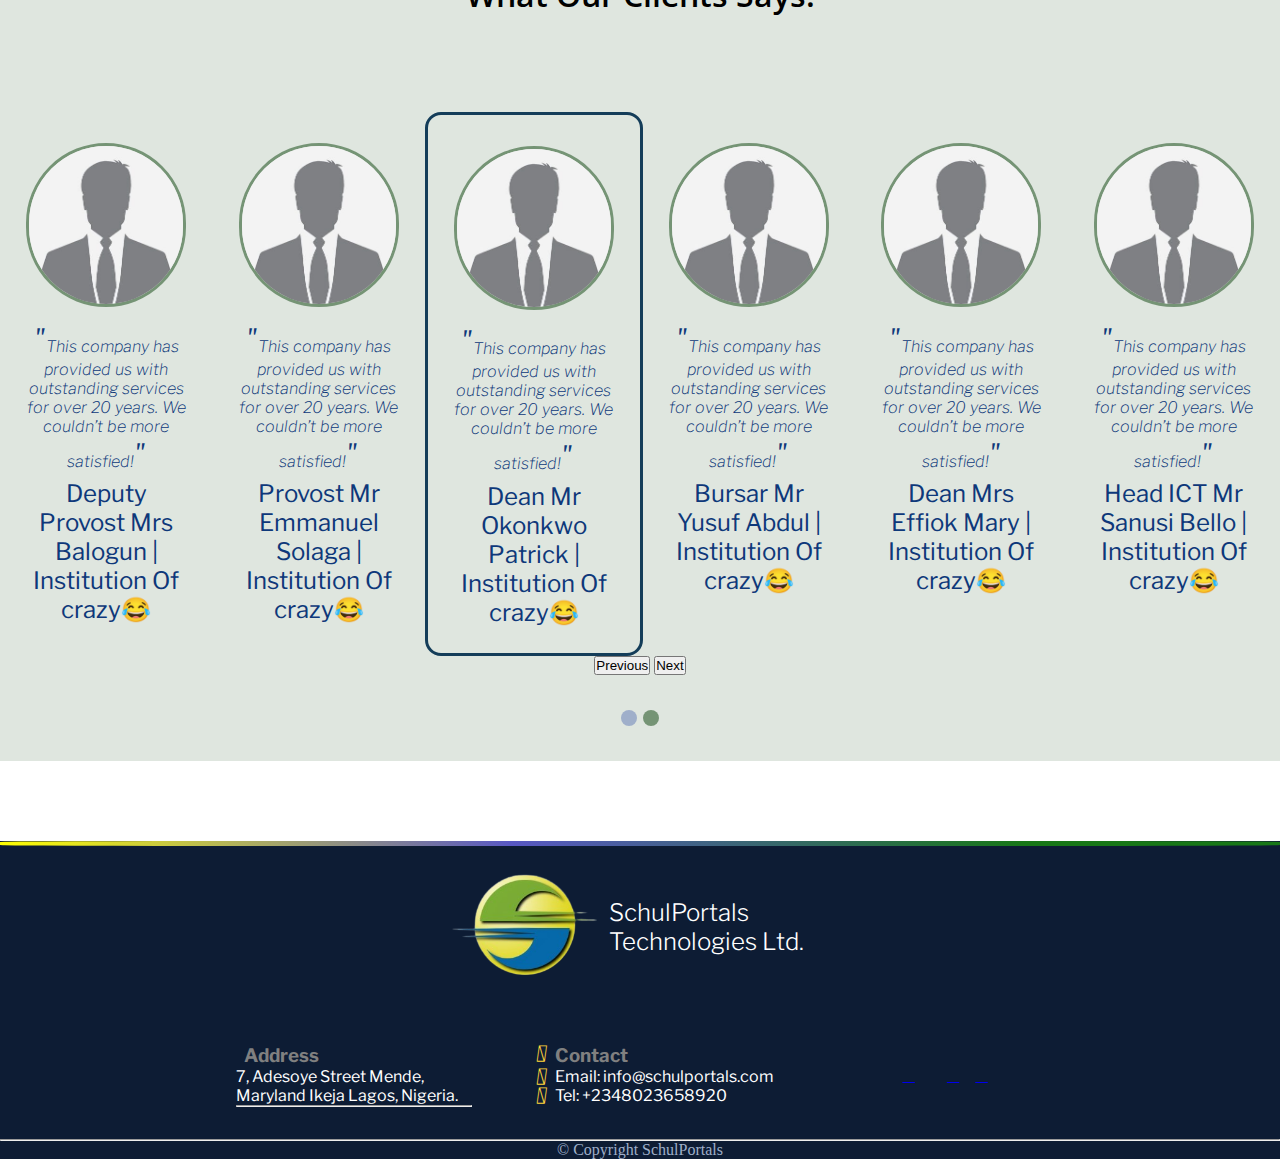
==== commit f75ce82d: "Worked on the footer and the clientLogo section for mobile view." ====
--- a/index.html
+++ b/index.html
@@ -176,7 +176,7 @@
 
     <section class="section-info container-fluid">
 
-        <h1>What You Should KNow About Us</h1>
+        <h1>What You Should Know About Us</h1>
         <div class="info">
         <img src="images/bg1-img.jpg" alt="Image" class="info-img">
         <div class="info-p">
@@ -317,38 +317,47 @@
 <footer>
 <div class="footer">
 
+        <div class="footer-header">
+        <img src="images/Logo-favicons/logo-img2.png" alt="SchulPortals Logo" class="footer-header-img">
+        <h2>SchulPortals Technologies Ltd.</h2></div>
+
+    <div class="footer-add-cont-soc">
+        <div class="footer-address">
+
+            
+
+            <span class="footer-span"><i class="fa-solid fa-location-dot fa-lg" style="color: #FFD43B;"></i><h3>Address</h3></span>
+
+            <p>7, Adesoye Street Mende, Maryland Ikeja Lagos, Nigeria.</p>
+            <hr class="hr">
+
+        </div>
+        <div class="footer-contact">
+            <span class="footer-span"><i class="fa-solid fa-address-book" style="color: #FFD43B;"></i><h3>Contact</h3></span>
+
+            <span class="footer-span"><i class="fa-brands fa-google" style="color: #FFD43B;"></i><p>Email: info@schulportals.com</p></span>
+
+            <span class="footer-span"><i class="fa-solid fa-phone" style="color: #FFD43B;"></i><p>Tel: +2348023658920</p></span>
+        </div>
+        <div class="footer-socials">
+            <span class="footer-brands"><a href="facebook.com"><i class="fa-brands fa-facebook" style="color: #FFD43B;"></i></a></span>
+
+            <span class="footer-brands"><a href="www.X.com"><i class="fa-brands fa-x-twitter" style="color: #FFD43B;"></i></a></span>
+
+            <span class="footer-brands"><a href="whatsapp.com"><i class="fa-brands fa-whatsapp" style="color: #FFD43B;"></i></a></span>
+
+            <span class="footer-brands"><a href="gmail.com"><i class="fa-brands fa-google" style="color: #FFD43B;"></i></a></span>
+        </div>
     
 
-    <div class="footer-header">
-        <img src="images/Logo-favicons/logo-img2.png" alt="" class="footer-header-img">
-        <h2>SchulPortals Technologies Ltd.</h2></div>
-        <div class="footer-address">
-
-           <span style="display: flex;"><i class="fa-solid fa-location-dot fa-lg" style="color: #FFD43B; line-height: 0;"></i><h3>Address</h3></span>
-
-            <p>7, Adesoye Street Mende, Maryland Ikeja Lagos, Nigeria.</p>
-
-        </div>
-        <div class="footer-contact">
-            <i class="fa-solid fa-address-book" style="color: #FFD43B; line-height: 0rem;"></i><h3>Contact</h3>
-
-            <i class="fa-brands fa-google" style="color: #FFD43B; line-height: 0;"></i><p>Email: info@schulportals.com</p>
-
-        <i class="fa-solid fa-phone" style="color: #FFD43B; line-height: 0;"></i><p>Tel: +2348023658920</p>
-
-        <div class="footer-socials"><i class="fa-brands fa-facebook" style="color: #FFD43B; line-height: 0;"></i>
-
-            <i class="fa-brands fa-x-twitter" style="color: #FFD43B; line-height: 0;"></i>
-
-            <i class="fa-brands fa-whatsapp" style="color: #FFD43B; line-height: 0;"></i>
-
-            <i class="fa-brands fa-google" style="color: #FFD43B; line-height: 0;"></i></div>
-    </div>
-    
-    
-    
-</div>
-<hr>
+    </div>
+
+    <hr class="hr">
+
+    <p class="copyright">© Copyright SchulPortals</p>
+
+</div>
+
 </footer>
 
 <script src="script.js"></script>
--- a/style.css
+++ b/style.css
@@ -324,6 +324,15 @@
     background-color: #03132cf5;
 }
 
+.section-info h1{
+    margin: 2rem 0;
+    text-align: center;
+    background: -webkit-linear-gradient(45deg,var(--yellow),var(--green), var(--white) 80%);
+    background-clip: text;
+    -webkit-text-fill-color: transparent;
+}
+
+
 .info{
     display: flex;
     justify-content: center;
@@ -418,16 +427,18 @@
 .section3{
     text-align: center;
     justify-content: center;
-    margin: 5% 10rem;
+    margin: 5rem 0;
 }
 
 .clientLogoContainer{
     overflow: hidden;
     position: relative;
 
-    @media (width <= 50rem){
-        width: 100%;
-    }
+
+
+    /* @media (width <= 50rem){
+        width: 10rem;
+    } */
 }
 
 .clientLogoTrack{
@@ -435,8 +446,13 @@
     display: flex;
     animation: slide-pause 8s steps(8) infinite;
 
+
+
+
     @media (width <= 50rem){
-        width: calc(3.4rem * 8);
+        display: flex;
+        width: 100%;
+        animation: slide-pause 10s steps(8) infinite;
     }
 }
 
@@ -444,12 +460,12 @@
     height: 10rem;
 
     @media (width <= 50rem){
-        height: 3.1rem;
-    }
-}
-
-
-.clientLogo, .clientLogo p{
+        height: 10rem;
+    }
+}
+
+
+.clientLogo{
     text-align: center;
     width: 11rem;
     flex-shrink: 0;
@@ -457,14 +473,15 @@
     font-family: var(--style-text);
 
     @media (width <= 50rem){
-        width: 3.2rem;
+        width: 100%;
         margin: 0;
-        margin-right: 2rem !important;
-        
-    }
-}
-
-@keyframes slid-pause{
+        flex-shrink: 0;
+        text-align: center;
+
+    }
+}
+
+@keyframes slide-pause{
     0%{
         transform: translateX(0);
     }
@@ -475,12 +492,12 @@
 }
 
 @media (width <= 50rem){
-    @keyframes slid-pause{
+    @keyframes slide-pause{
         0%{
             transform: translateX(0);
         }
         100%{
-            transform: translateX(calc(-3.5rem * 7));
+            transform: translateX(calc(-100% * 8));
         }
         
     }
@@ -625,7 +642,6 @@
 
 footer{
     background-color: #03132cf5;
-    display: flex;
     position: relative;
 }
 
@@ -643,6 +659,10 @@
 
 .footer{
     display: flex;
+    flex-direction: column;
+    flex-wrap: wrap;
+    margin-top: 2rem;
+    align-items: center;
     justify-content: center;
     width: 100%;
     gap: 3%;
@@ -671,25 +691,29 @@
     width: 40%;
 }
 
+.footer-add-cont-soc{
+    display: flex;
+    gap: 2rem;
+}
+
+.footer-span{
+    line-height: normal;
+    gap: 0.5rem;
+    display: flex;
+}
+
 .footer-address{
-    display: flex;
-    flex-direction: column;
-    align-items: center;
-    text-align: center;
     margin: 2rem 0;
     padding: 0 2rem;
-    width: 30%;
+    width: 100%;
     color: #fff;
     font-family: var(--libre-franklin-style);
 }
 
 .footer-contact{
-    align-items: center;
     margin: 2rem 0;
-    display: flex;
-    flex-direction: column;
     gap: 2%;
-    width: 30%;
+    width: 100%;
     color: #fff;
     font-family: var(--libre-franklin-style);
 }
@@ -699,8 +723,25 @@
 }
 
 
-.socials{
-    width: 40%;
+.footer-socials{
+    display: flex;
+    width: 100%;
+    gap: 0.5rem;
+    justify-content: center;
+    align-items: center;
+}
+
+.footer-brands{
+    margin-right: 0.5rem;
+}
+
+.hr{
+    color: grey;
+    width: 100%;
+}
+
+.copyright{
+    color: #9fafca;
 }
 
 
@@ -875,6 +916,15 @@
         background-color: #03132cf5;
     }
 
+    .section-info h1{
+        text-decoration: underline;
+        margin: 2rem 0;
+        text-align: center;
+        background: -webkit-linear-gradient(45deg,var(--white),var(--green), var(--yellow) 80%);
+        background-clip: text;
+        -webkit-text-fill-color: transparent;
+    }
+
     .info{
         display: flex;
         flex-wrap: wrap;
@@ -935,8 +985,6 @@
 
     footer{
     background-color: #03132cf5;
-    display: flex;
-    flex-wrap: wrap;
     position: relative;
     }
     
@@ -953,7 +1001,11 @@
     }
     
     .footer{
-        display: block;
+        display: flex;
+        flex-direction: column;
+        flex-wrap: wrap;
+        margin-top: 2rem;
+        align-items: center;
         justify-content: center;
         width: 100%;
         gap: 3%;
@@ -982,9 +1034,19 @@
         width: 40%;
     }
     
+    .footer-add-cont-soc{
+        display: block;
+        gap: 2rem;
+    }
+    
+    .footer-span{
+        line-height: normal;
+        gap: 0.5rem;
+        display: flex;
+    }
+    
     .footer-address{
-        display: block;
-        text-align: left;
+        line-height: normal;
         margin: 2rem 0;
         padding: 0 2rem;
         width: 100%;
@@ -993,9 +1055,9 @@
     }
     
     .footer-contact{
-        margin: 2rem ;
-        display: block;
-        gap: 2%;
+        margin: 2rem 0;
+        padding: 0 2rem;
+        gap: 2rem;
         width: 100%;
         color: #fff;
         font-family: var(--libre-franklin-style);
@@ -1006,8 +1068,25 @@
     }
     
     
-    .socials{
-        width: 40%;
+    .footer-socials{
+        display: flex;
+        width: 100%;
+        gap: 0.5rem;
+        justify-content: center;
+        align-items: center;
+    }
+    
+    .footer-brands{
+        margin-right: 0.5rem;
+    }
+    
+    .hr{
+        color: grey;
+        width: 100%;
+    }
+    
+    .copyright{
+        color: #9fafca;
     }
 
 }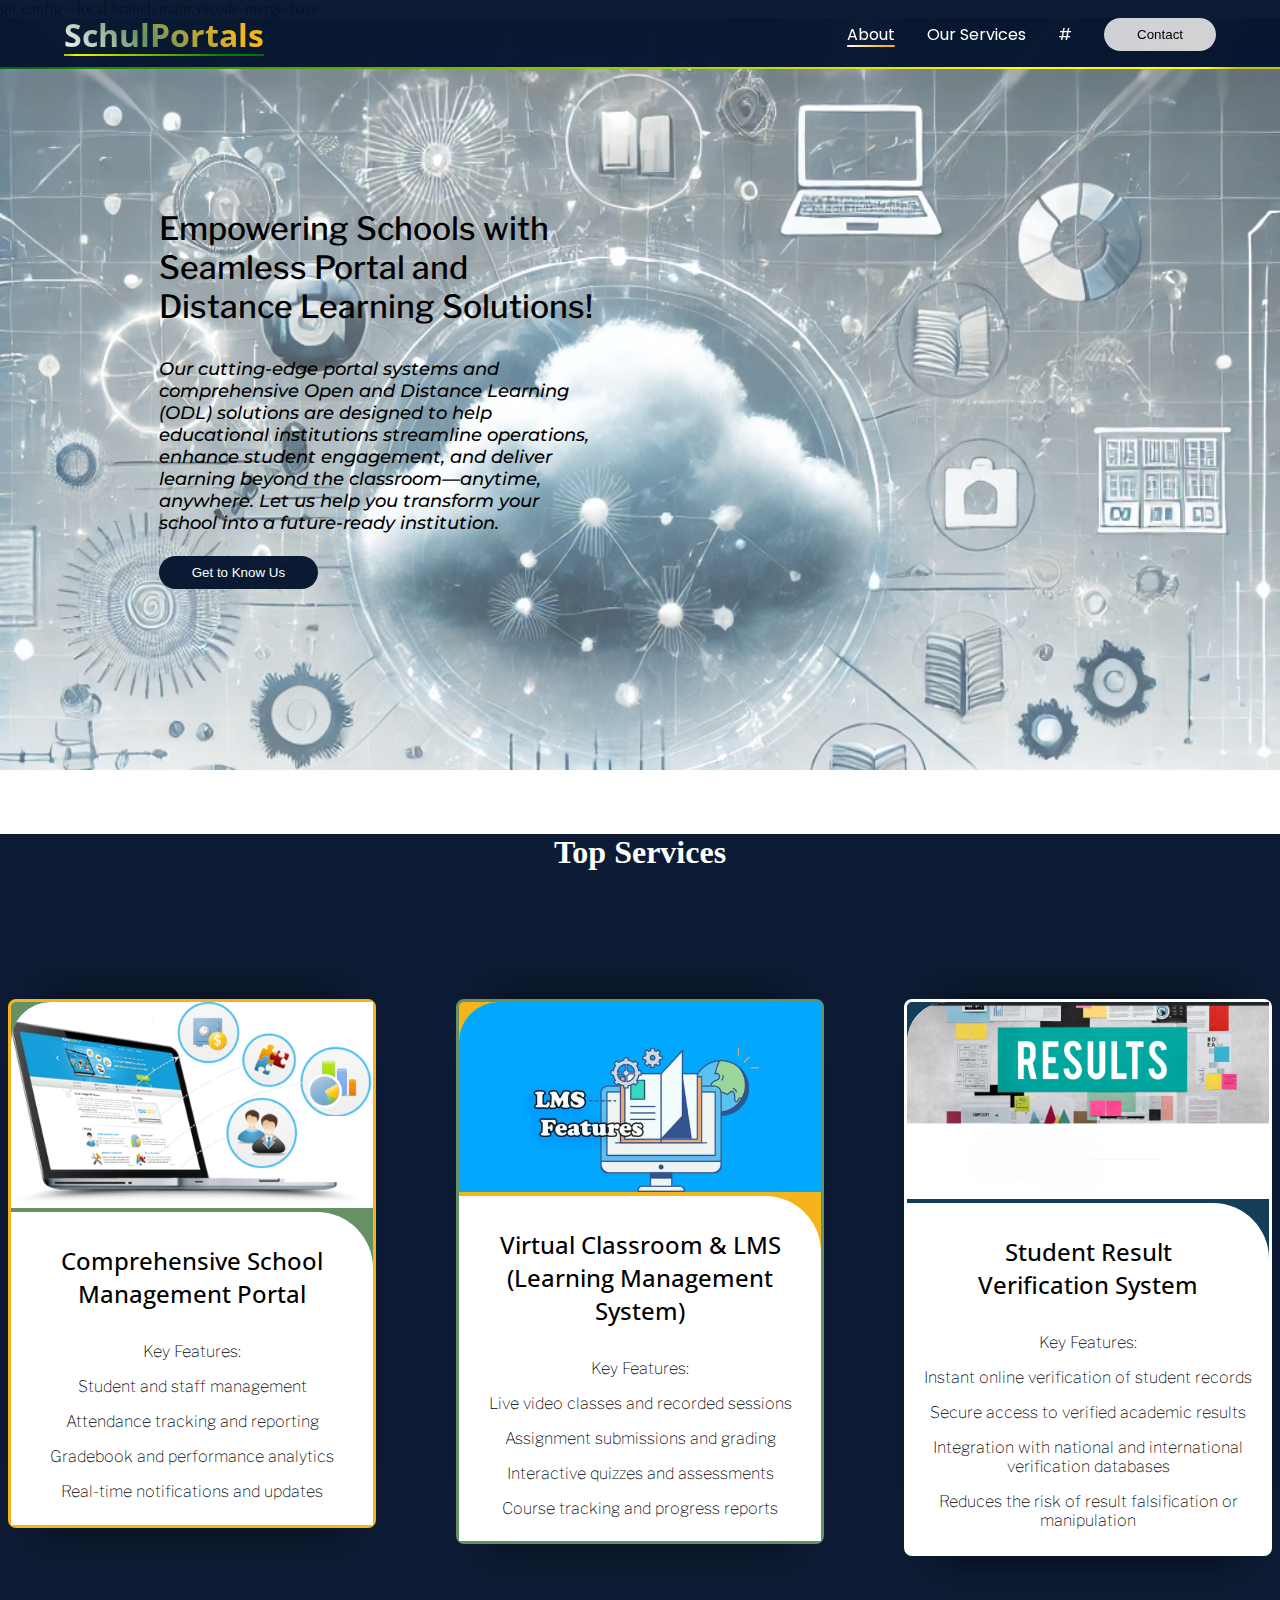
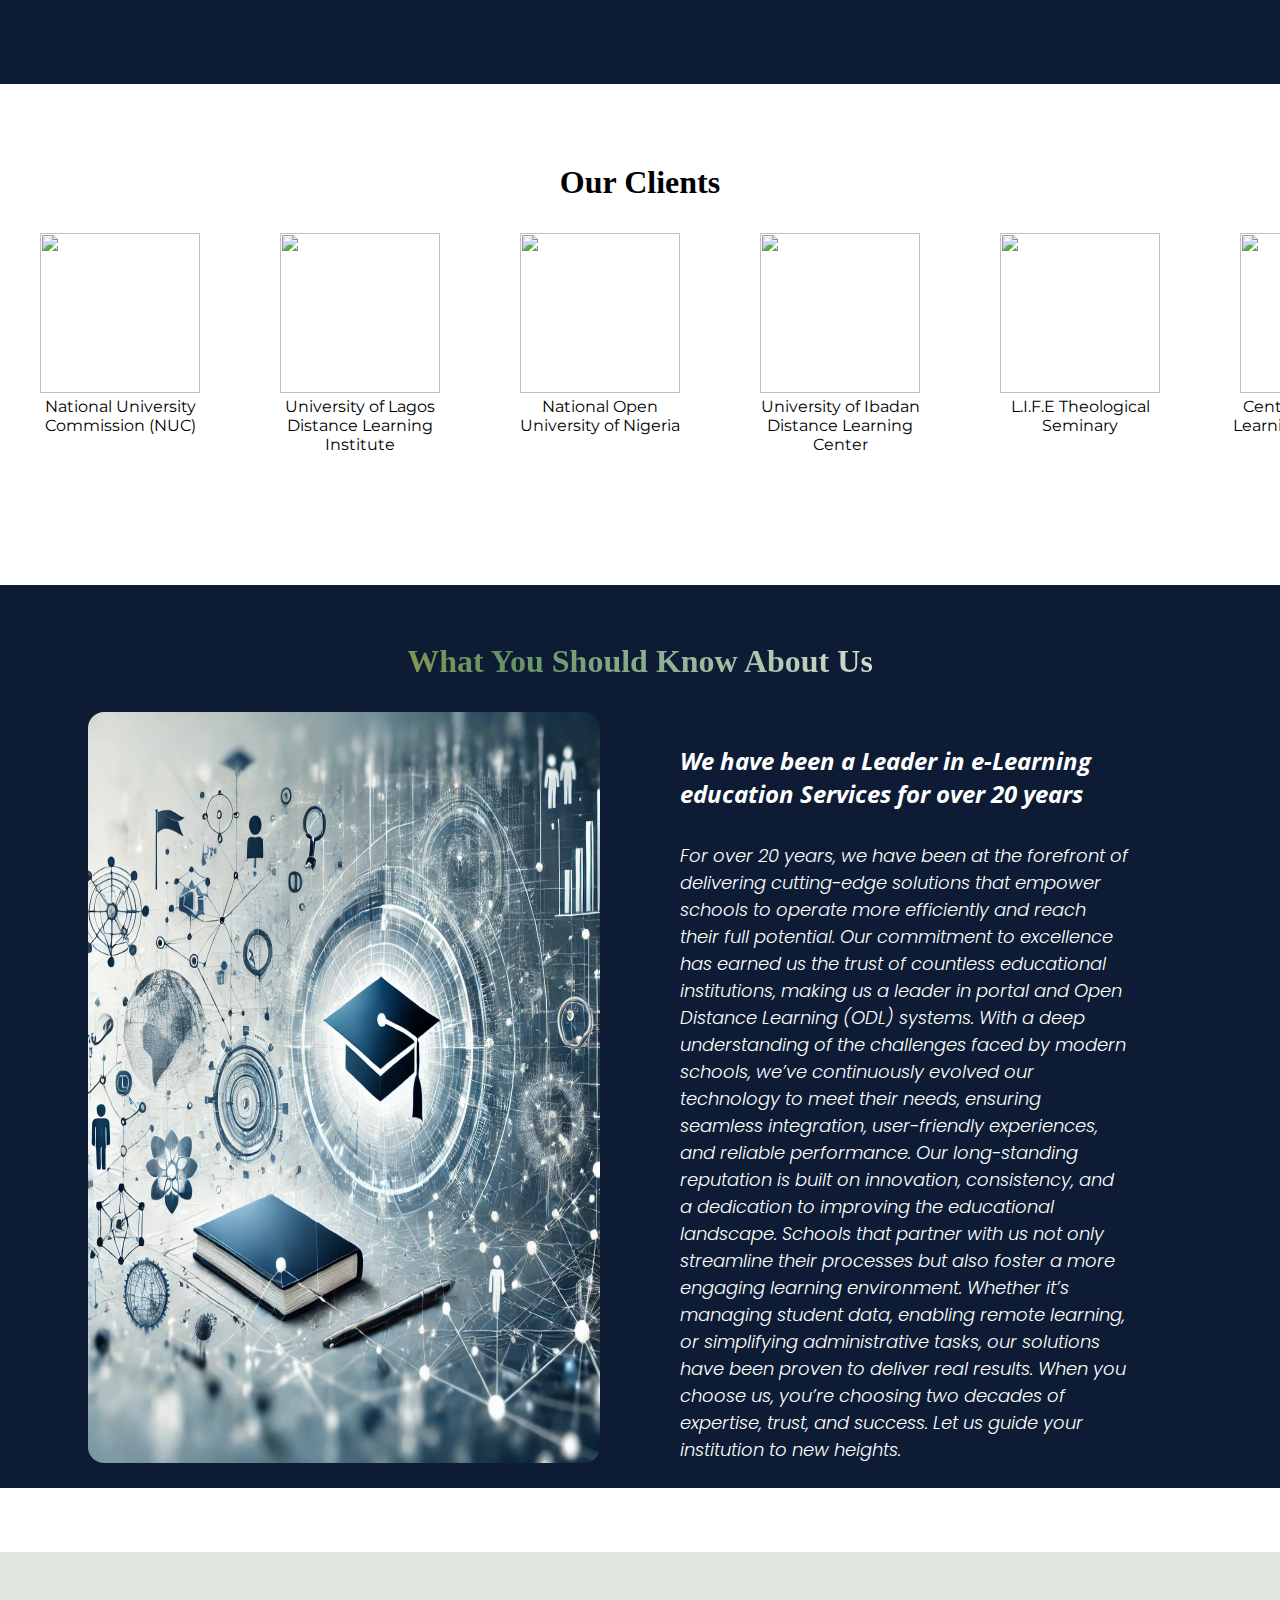
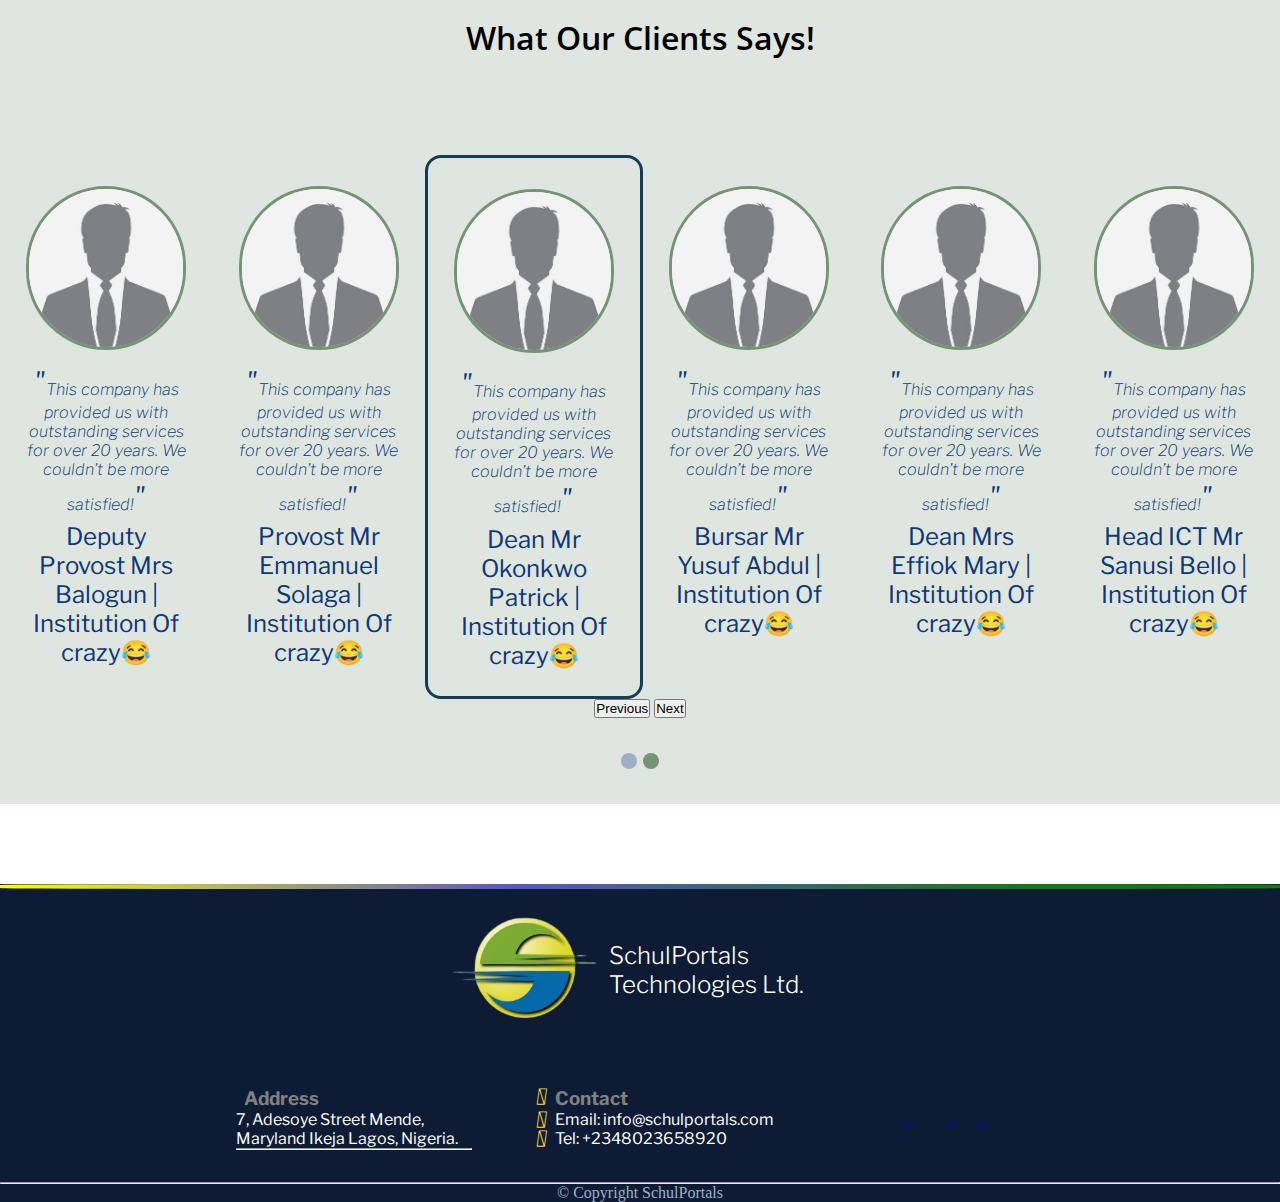
==== commit 792d40bb: "minor changes in text" ====
--- a/index.html
+++ b/index.html
@@ -43,7 +43,7 @@
     <div class="left">
         <h1>Empowering Schools with Seamless Portal and Distance Learning Solutions!</h1>
         <p>Our cutting-edge portal systems and comprehensive Open and Distance Learning (ODL) solutions are designed to help educational institutions streamline operations, enhance student engagement, and deliver learning beyond the classroom—anytime, anywhere. Let us help you transform your school into a future-ready institution.</p>
-        <button class="local-btn">Get to Know Us</button>
+        <button class="local-btn blue-btn">Get to Know Us</button>
     </div>
     <div class="right">
     <img src="https://st4.depositphotos.com/14953852/24787/v/1600/depositphotos_247872612-stock-illustration-no-image-available-icon-vector.jpg" alt="Image" style="width: 20rem;opacity: 0.04;">
@@ -340,13 +340,13 @@
             <span class="footer-span"><i class="fa-solid fa-phone" style="color: #FFD43B;"></i><p>Tel: +2348023658920</p></span>
         </div>
         <div class="footer-socials">
-            <span class="footer-brands"><a href="facebook.com"><i class="fa-brands fa-facebook" style="color: #FFD43B;"></i></a></span>
-
-            <span class="footer-brands"><a href="www.X.com"><i class="fa-brands fa-x-twitter" style="color: #FFD43B;"></i></a></span>
-
-            <span class="footer-brands"><a href="whatsapp.com"><i class="fa-brands fa-whatsapp" style="color: #FFD43B;"></i></a></span>
-
-            <span class="footer-brands"><a href="gmail.com"><i class="fa-brands fa-google" style="color: #FFD43B;"></i></a></span>
+            <span class="footer-brands"><a href="https://facebook.com"><i class="fa-brands fa-facebook" style="color: #FFD43B;"></i></a></span>
+
+            <span class="footer-brands"><a href="https://X.com"><i class="fa-brands fa-x-twitter" style="color: #FFD43B;"></i></a></span>
+
+            <span class="footer-brands"><a href="https://wa.me/+2348023658920"><i class="fa-brands fa-whatsapp" style="color: #FFD43B;"></i></a></span>
+
+            <span class="footer-brands"><a href="mailto:schulportals@gmail.com"><i class="fa-brands fa-google" style="color: #FFD43B;"></i></a></span>
         </div>
     
 
--- a/style.css
+++ b/style.css
@@ -92,6 +92,11 @@
 }
 
 
+.blue-btn{
+    color: var(--white);
+    background-color: #03132cf5 !important;
+}
+
   .hide{
     display: none;
   }
@@ -199,16 +204,16 @@
 }
 .left h1{
     font-size: xx-large;
-    font-weight: 300;
+    font-weight: 500;
     font-family: var(--libre-franklin-style);
     margin: 2rem 0;
 }
 
 .left p{
-    font-size: medium;
+    font-size: large;
     font-family: var(--style-text);
     font-style: italic;
-    font-weight: 400;
+    font-weight: 500;
 }
 
 .left button{
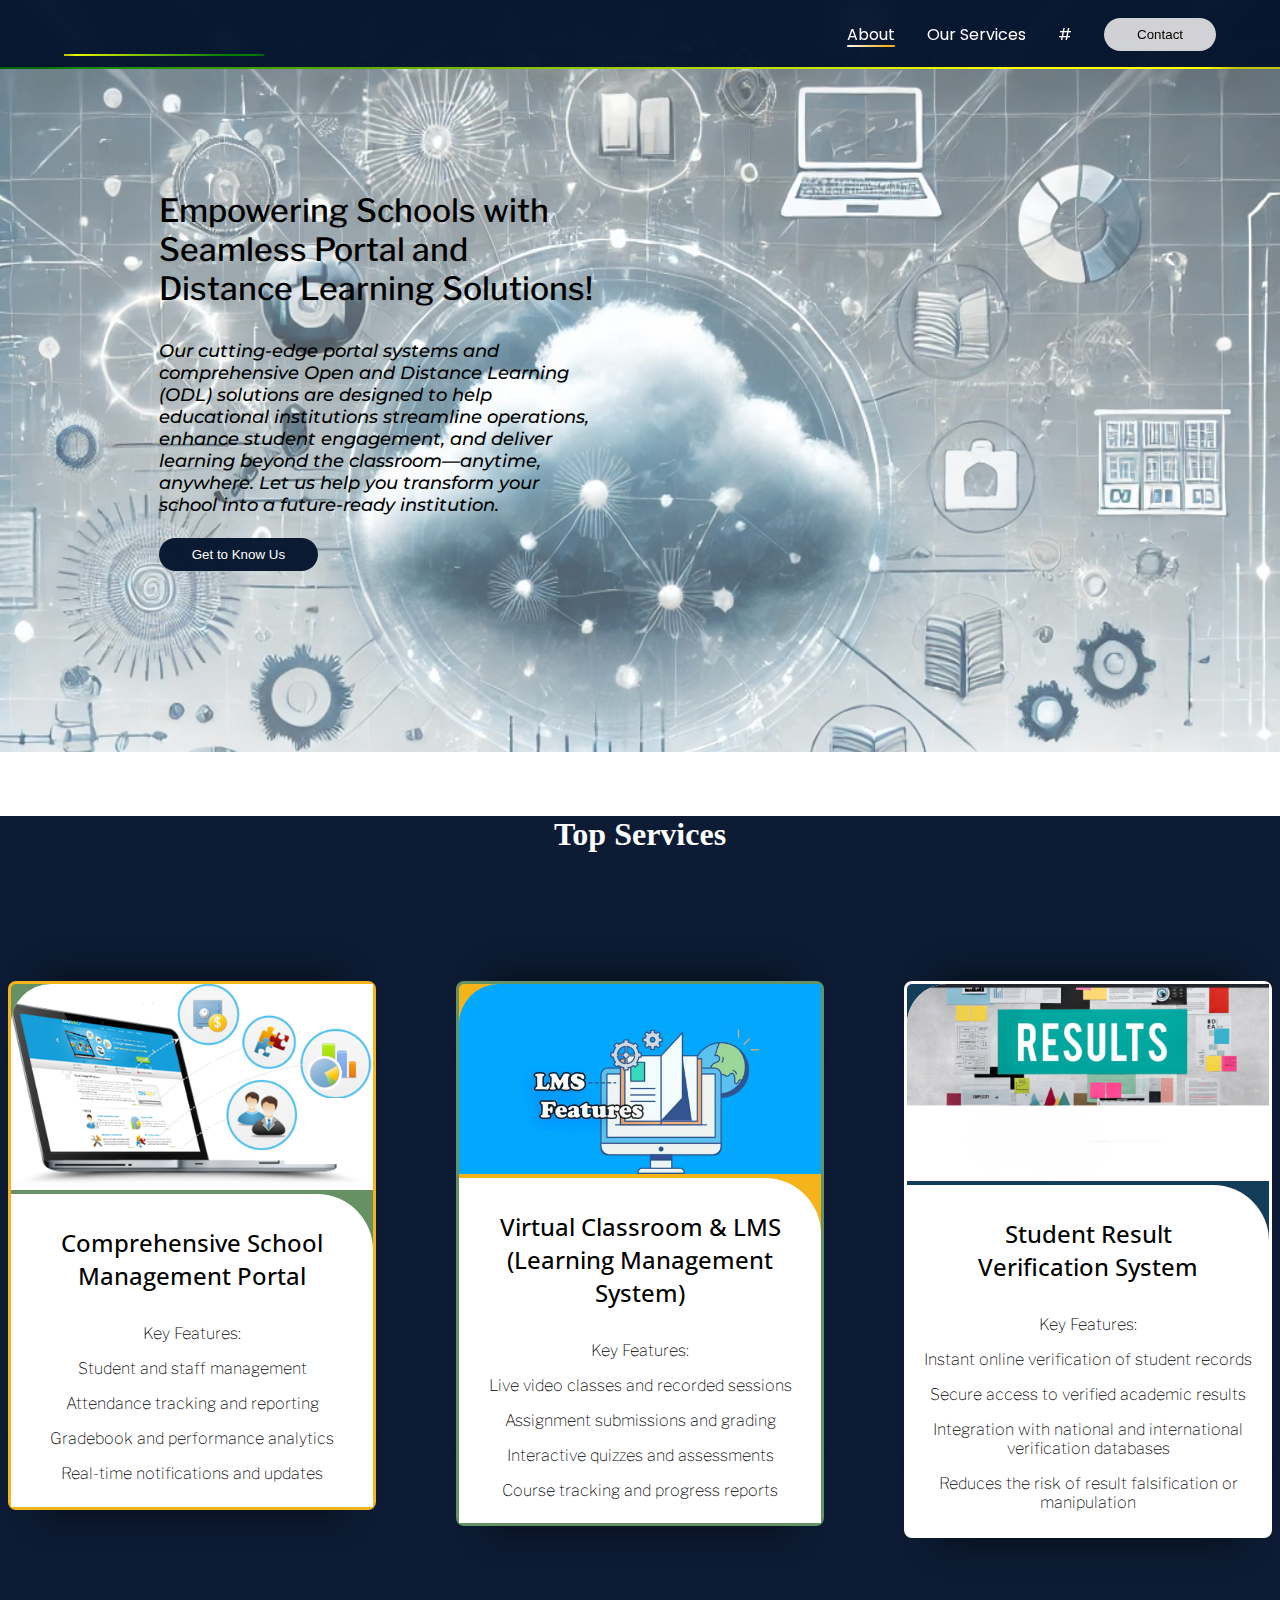
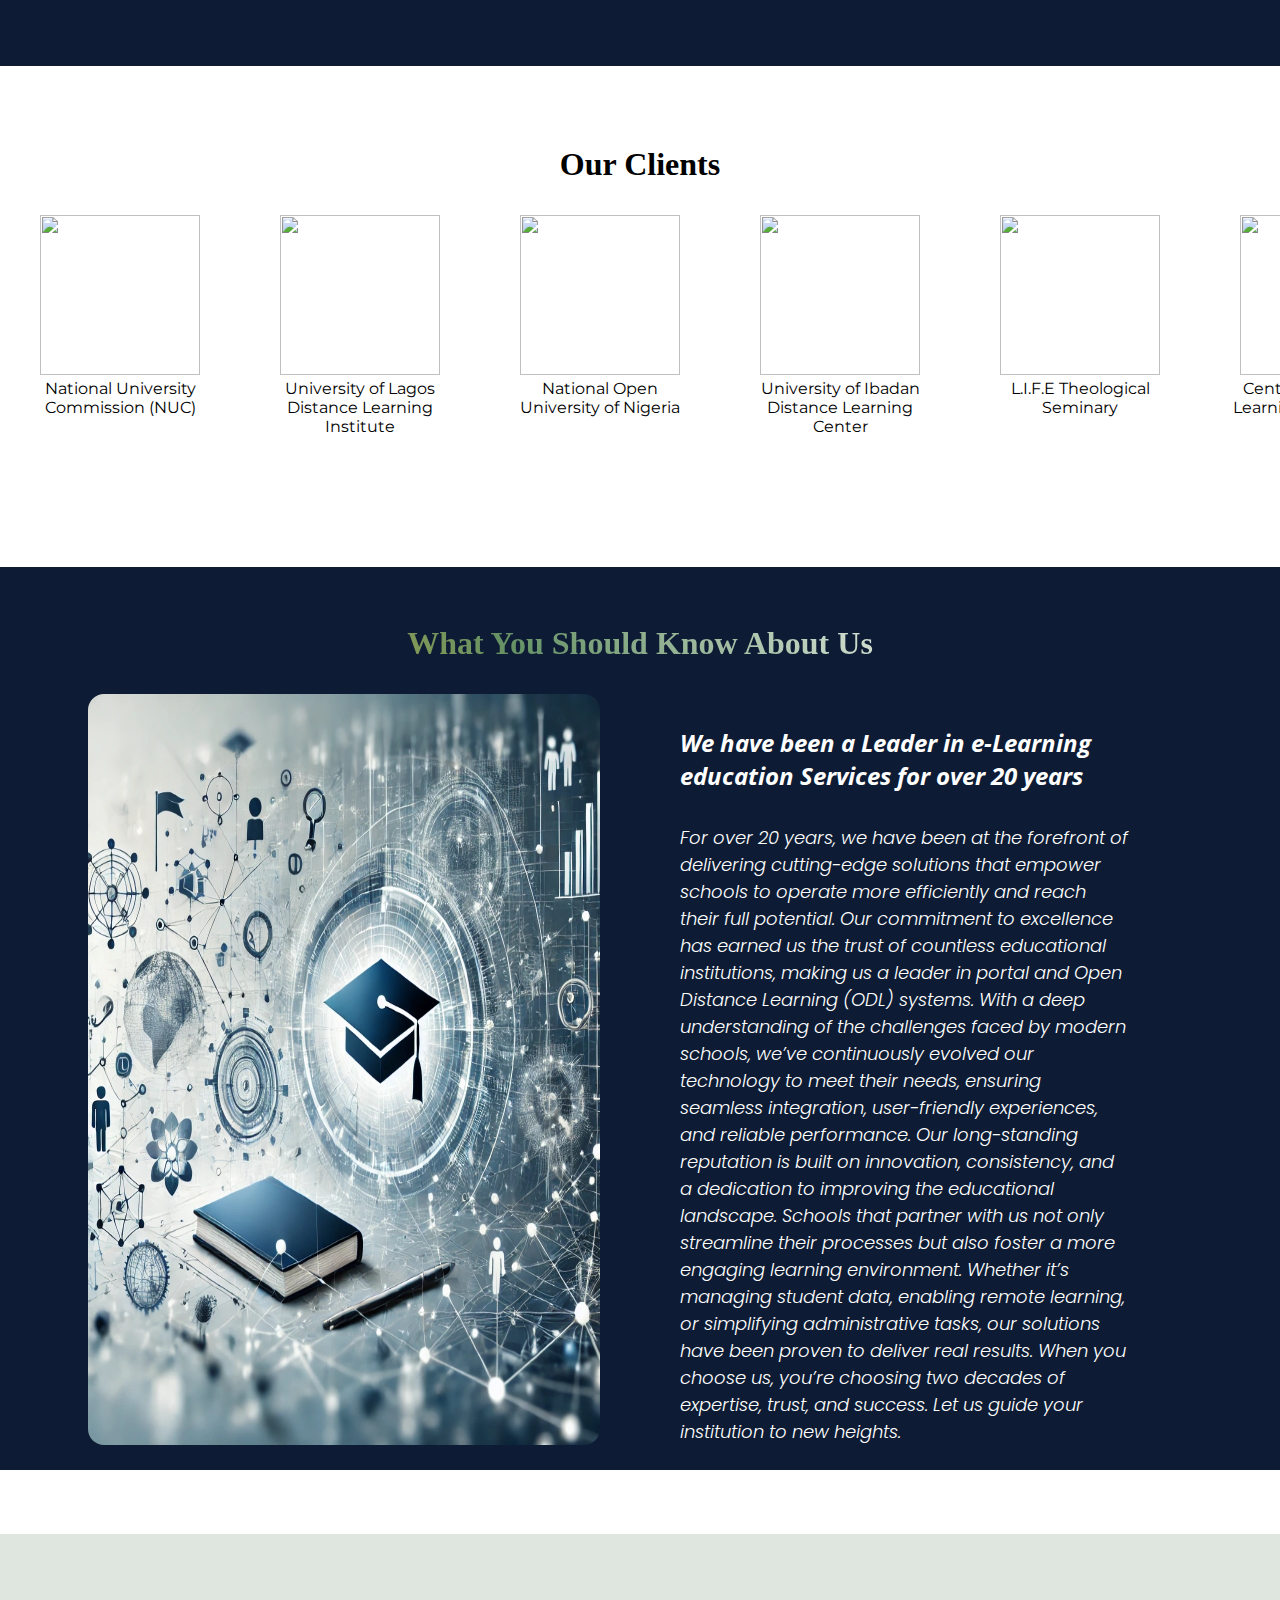
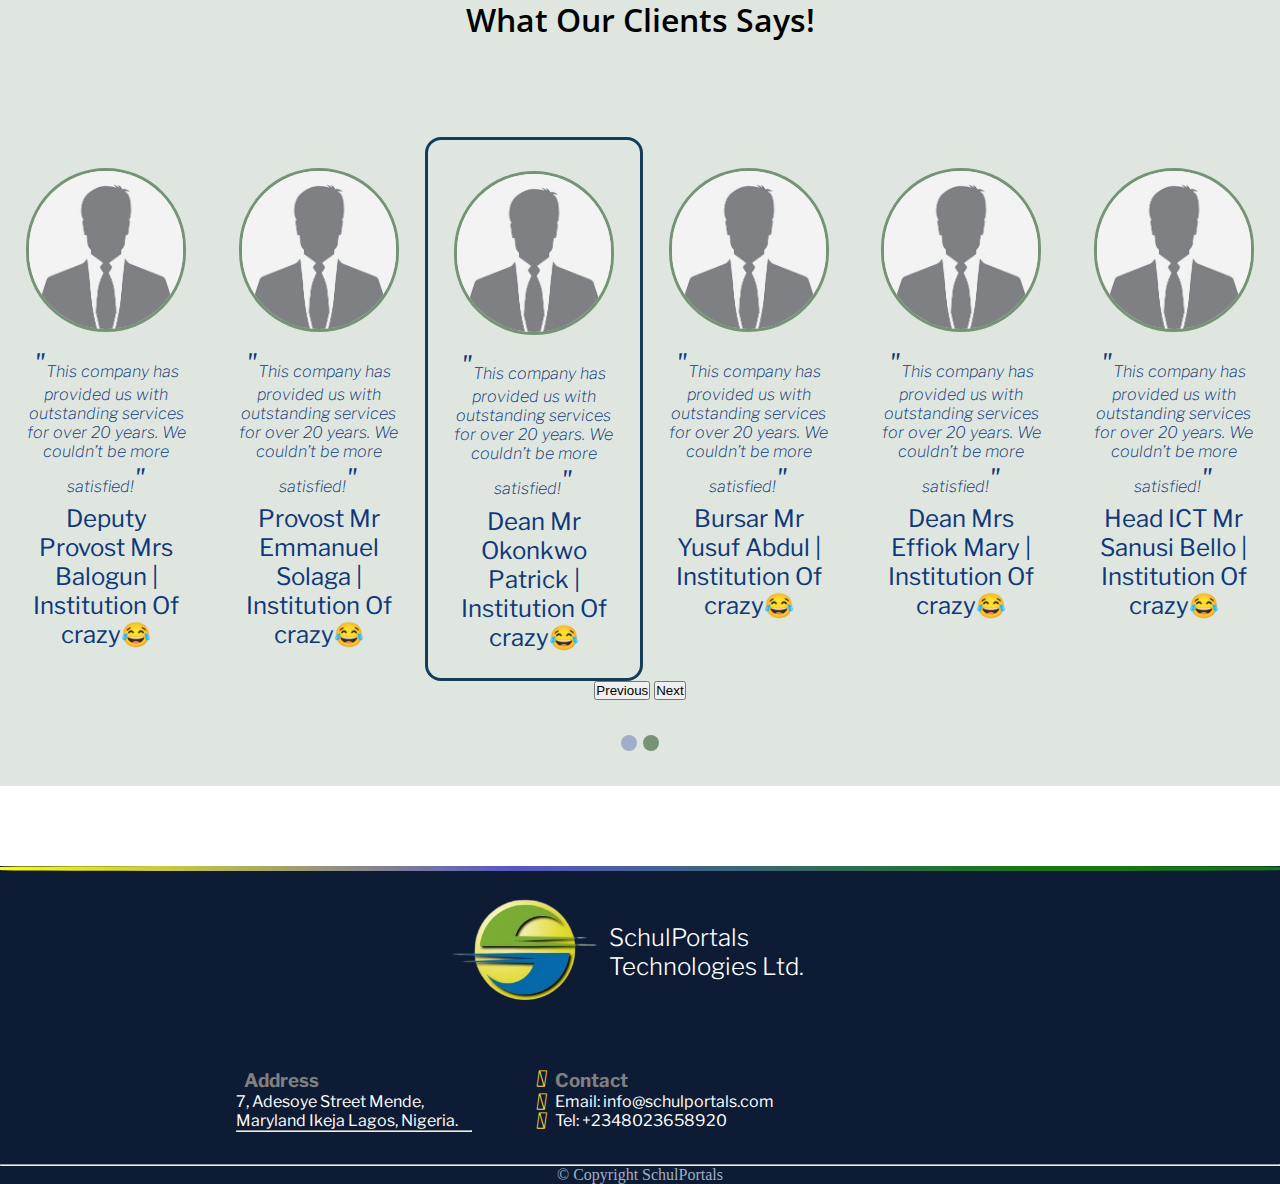
==== commit d3506d85: "adding a contact page" ====
--- a/index.html
+++ b/index.html
@@ -12,14 +12,14 @@
 <script src="https://cdn.jsdelivr.net/npm/bootstrap@5.0.2/dist/js/bootstrap.bundle.min.js" integrity="sha384-MrcW6ZMFYlzcLA8Nl+NtUVF0sA7MsXsP1UyJoMp4YLEuNSfAP+JcXn/tWtIaxVXM" crossorigin="anonymous"></script>
     <!-- <link rel="stylesheet" href="https://cdn.jsdelivr.net/npm/swiper@11/swiper-bundle.min.css"/> -->
 
-</head>git config --local branch.main.vscode-merge-base
-
+</head>
+<!-- git config --local branch.main.vscode-merge-base -->
 <body>
     <header>
         <section class="section0">
     <nav class="local-navbar container-fluid">
 
-        <h1 class="logoText">SchulPortals</h1>
+        <h1 class="logoText"><a href="#" style="">SchulPortals</a></h1>
         <div class="hamburger" id="harmburger">
                 <div class="bar1"></div>
                 <div class="bar2"></div>
@@ -29,15 +29,15 @@
             <li class="listItem"><a href="about.html">About</a></li>
             <li class="listItem"><a href="services.html">Our Services</a></li>
             <li class="listItem"><a href="">#</a></li>
-            <button class="local-btn contact">Contact</button>
+            <a href="contact.html"><button class="local-btn contact burger-btn">Contact</button></a>
         </ul>
         
         
     </nav><ul class="burgerItems overlay hide">
-            <li class="burgerlist"><a href="about.html">About</a></li>
-            <li class="burgerlist"><a href="services.html">Our Services</a></li>
-            <li class="burgerlist"><a href="">#</a></li>
-            <button class="local-btn contact burger-btn">Contact</button>
+           <a href="about.html"><li class="burgerlist">About</li></a>
+            <a href="services.html"><li class="burgerlist">Our Services</li></a>
+            <a href=""><li class="burgerlist">#</li></a>
+            <a href="contact.html"><button class="local-btn contact burger-btn">Contact</button></a>
         </ul>
     <div class="header">
     <div class="left">
--- a/style.css
+++ b/style.css
@@ -749,6 +749,15 @@
     color: #9fafca;
 }
 
+.contact-request{
+    margin-top: 15rem;
+    display: flex;
+    gap: 0.5rem;
+    flex-direction: column;
+    justify-content: center;
+    align-items: center;
+}
+
 
 @media (width <= 50rem){
     .hamburger {
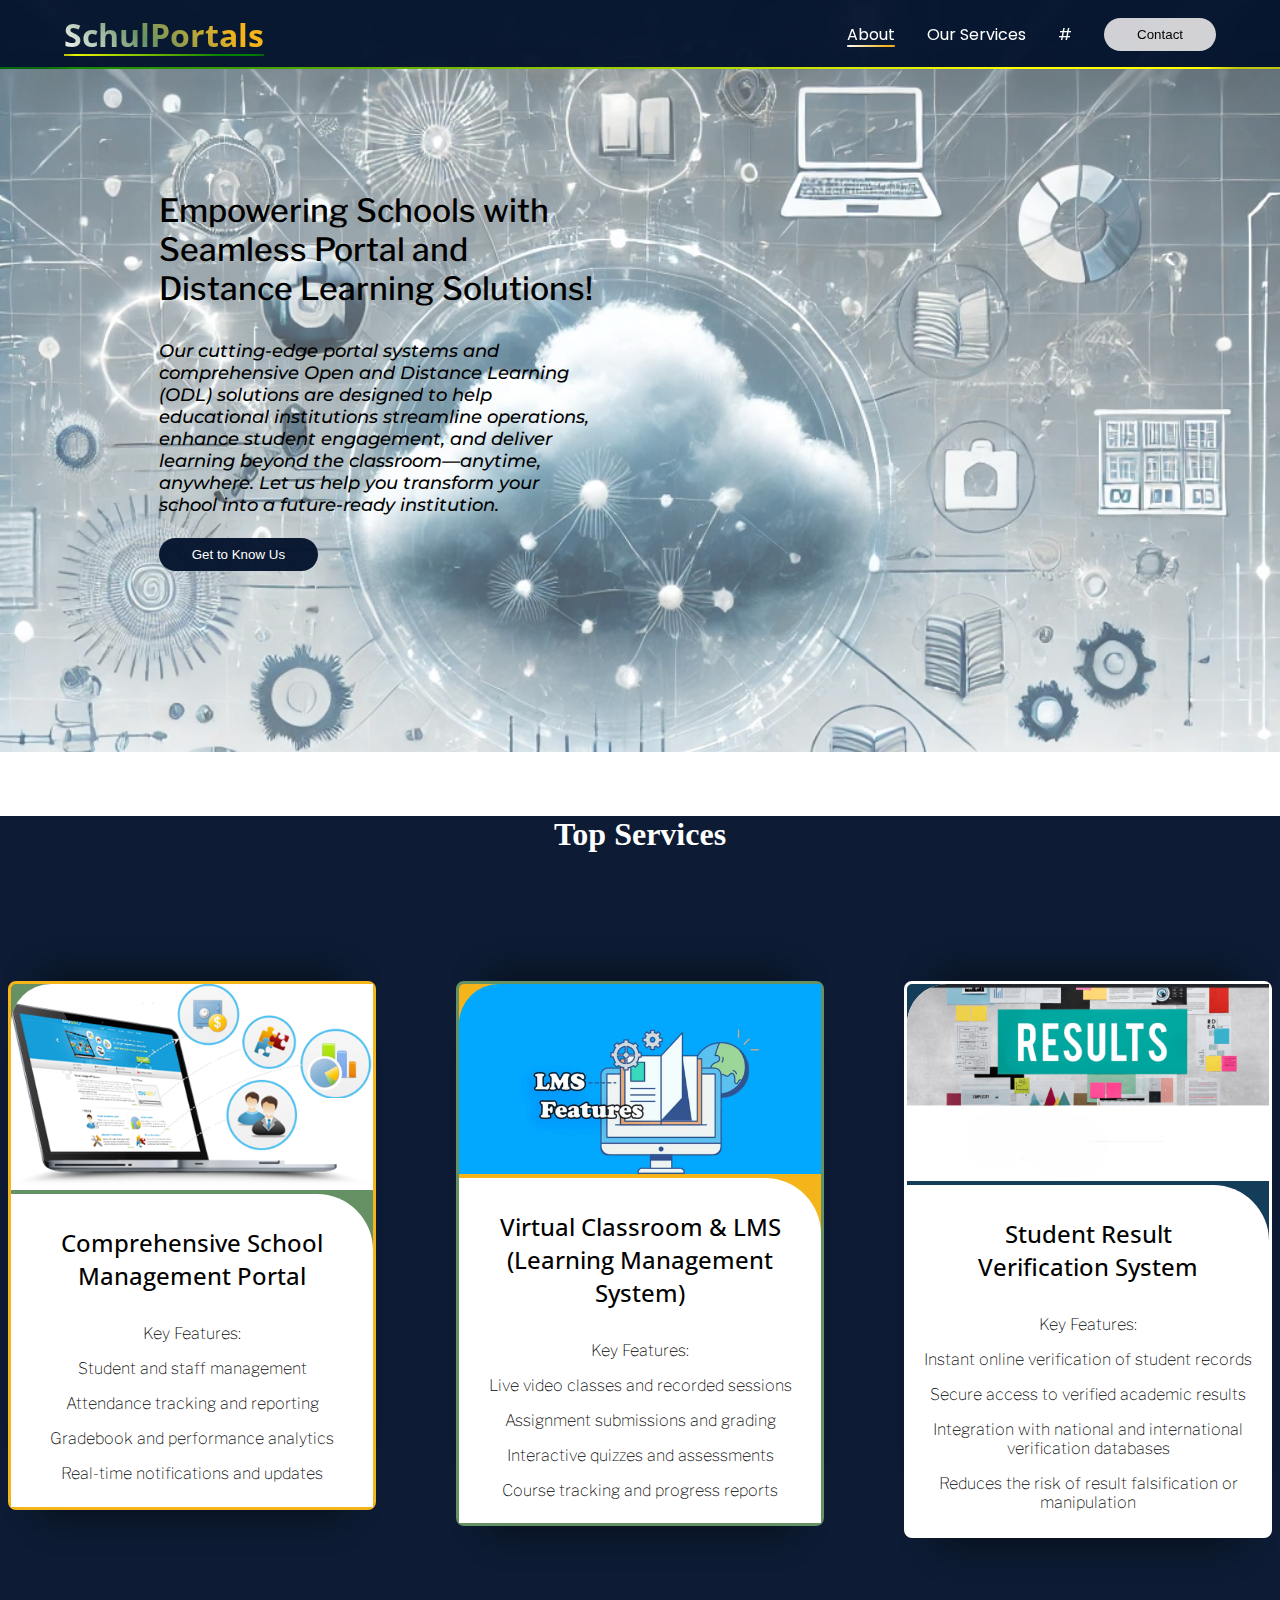
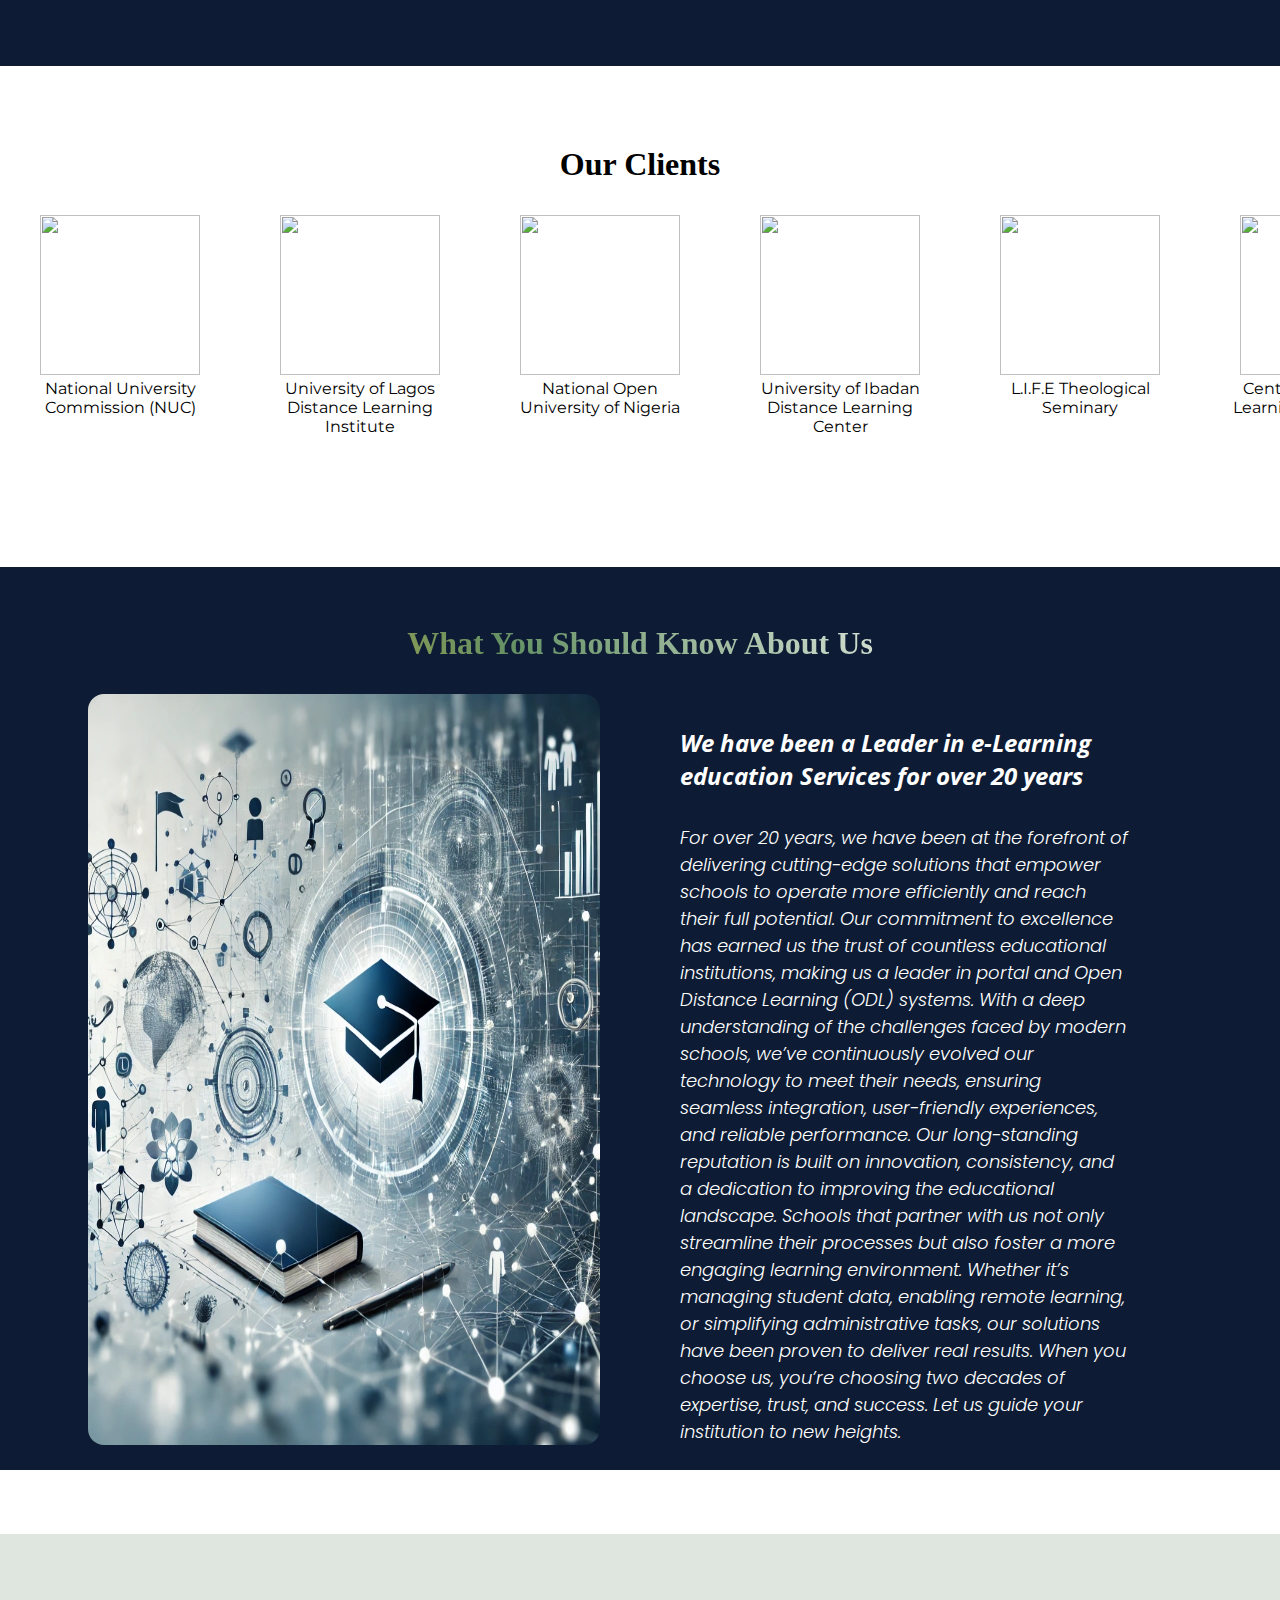
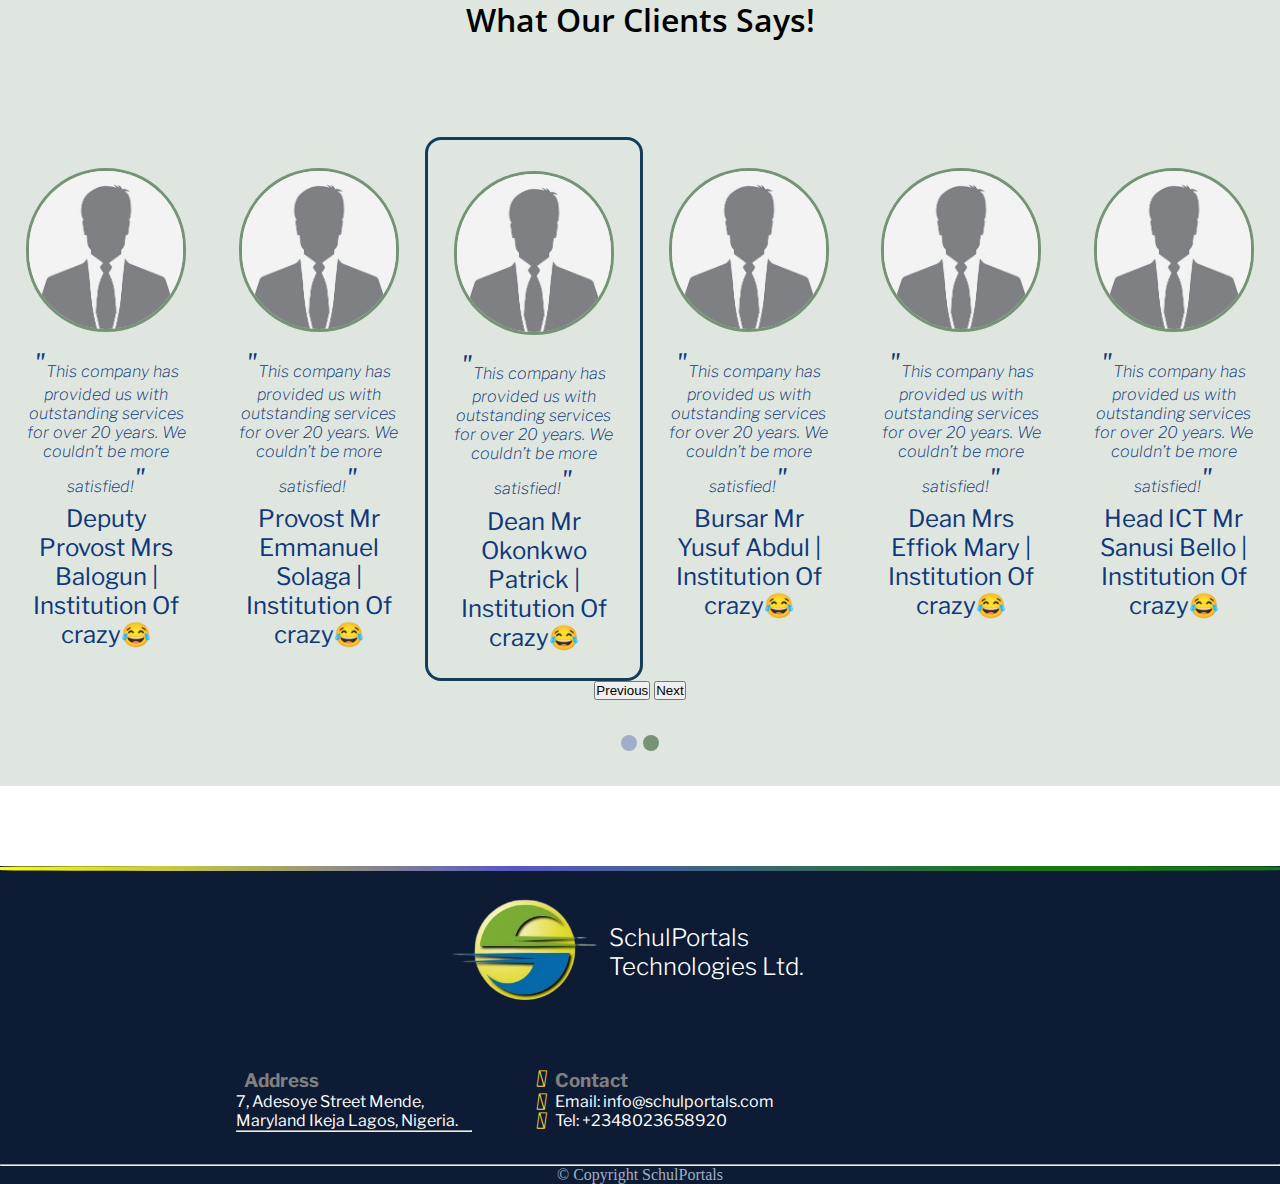
==== commit bc6e834d: "logo position set to initial" ====
--- a/index.html
+++ b/index.html
@@ -19,7 +19,7 @@
         <section class="section0">
     <nav class="local-navbar container-fluid">
 
-        <h1 class="logoText"><a href="#" style="">SchulPortals</a></h1>
+        <h1 class="logoText"><a href="#" style="position: initial;">SchulPortals</a></h1>
         <div class="hamburger" id="harmburger">
                 <div class="bar1"></div>
                 <div class="bar2"></div>
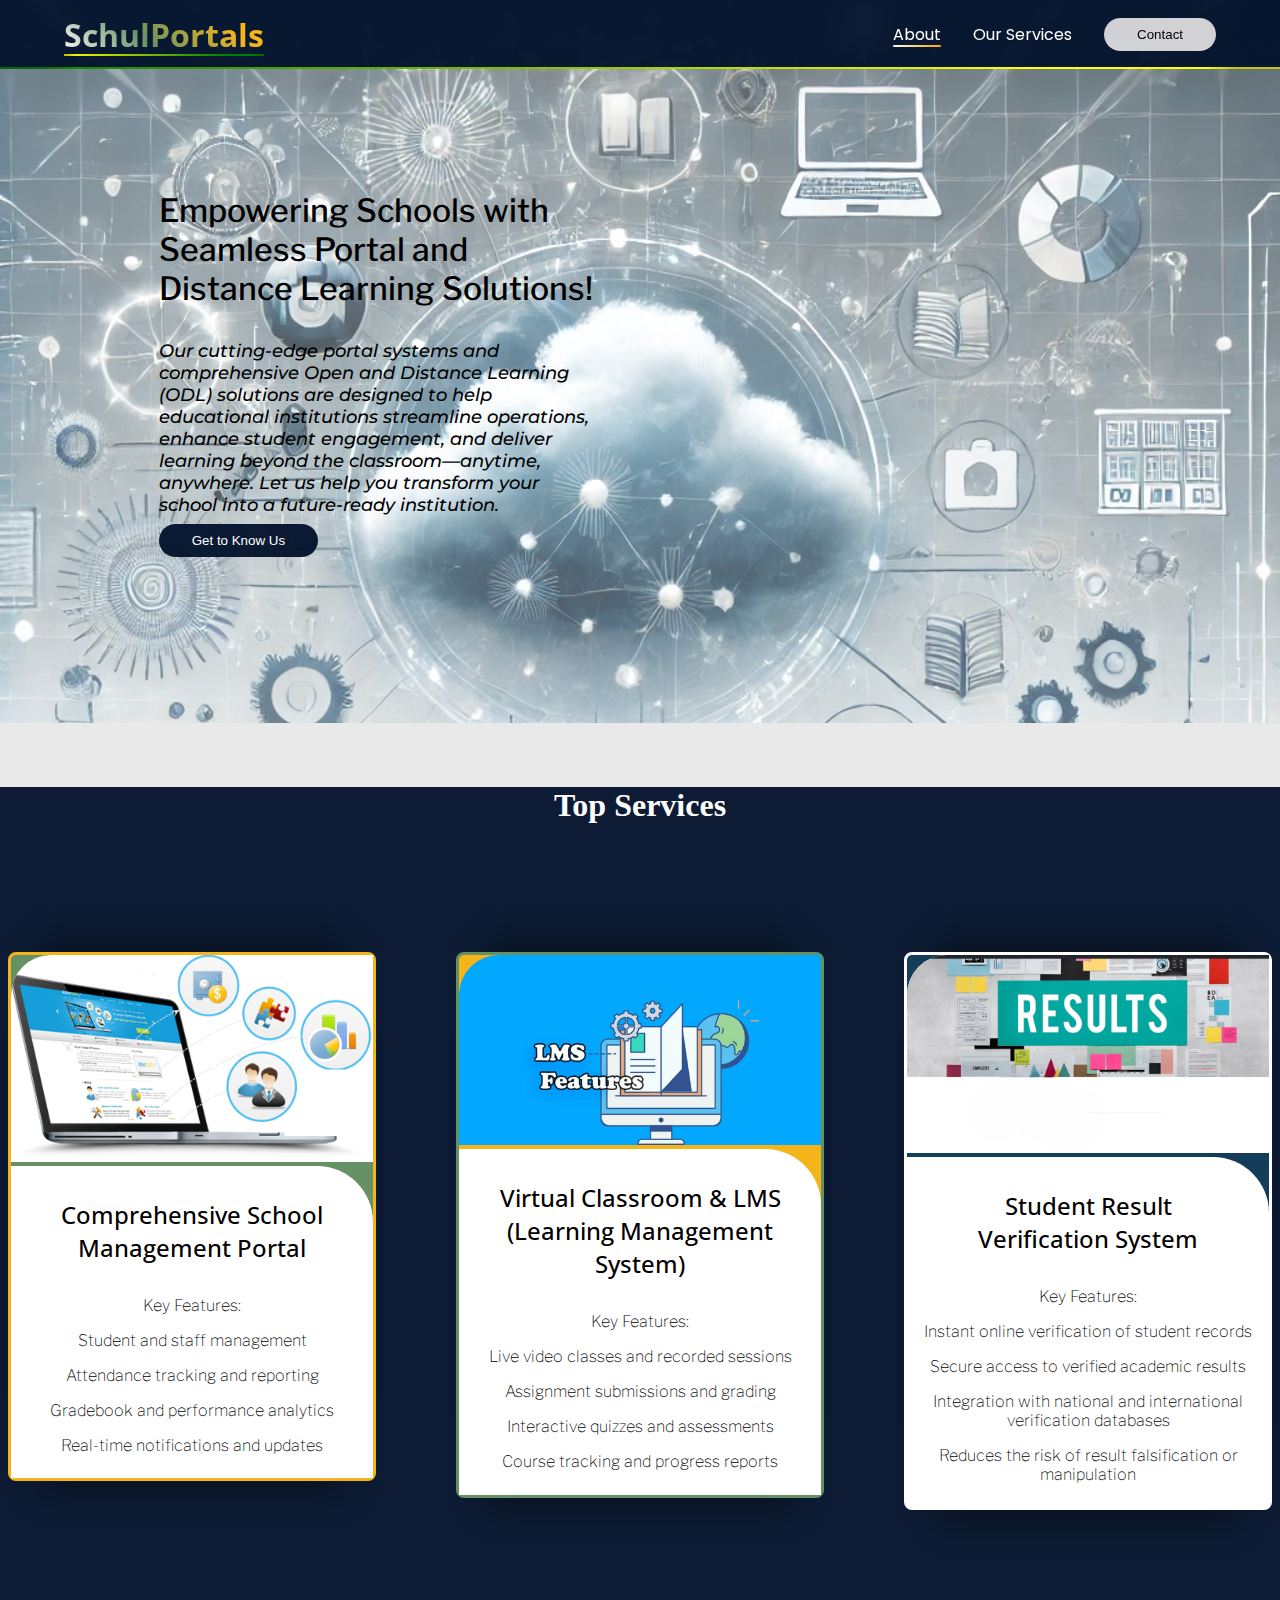
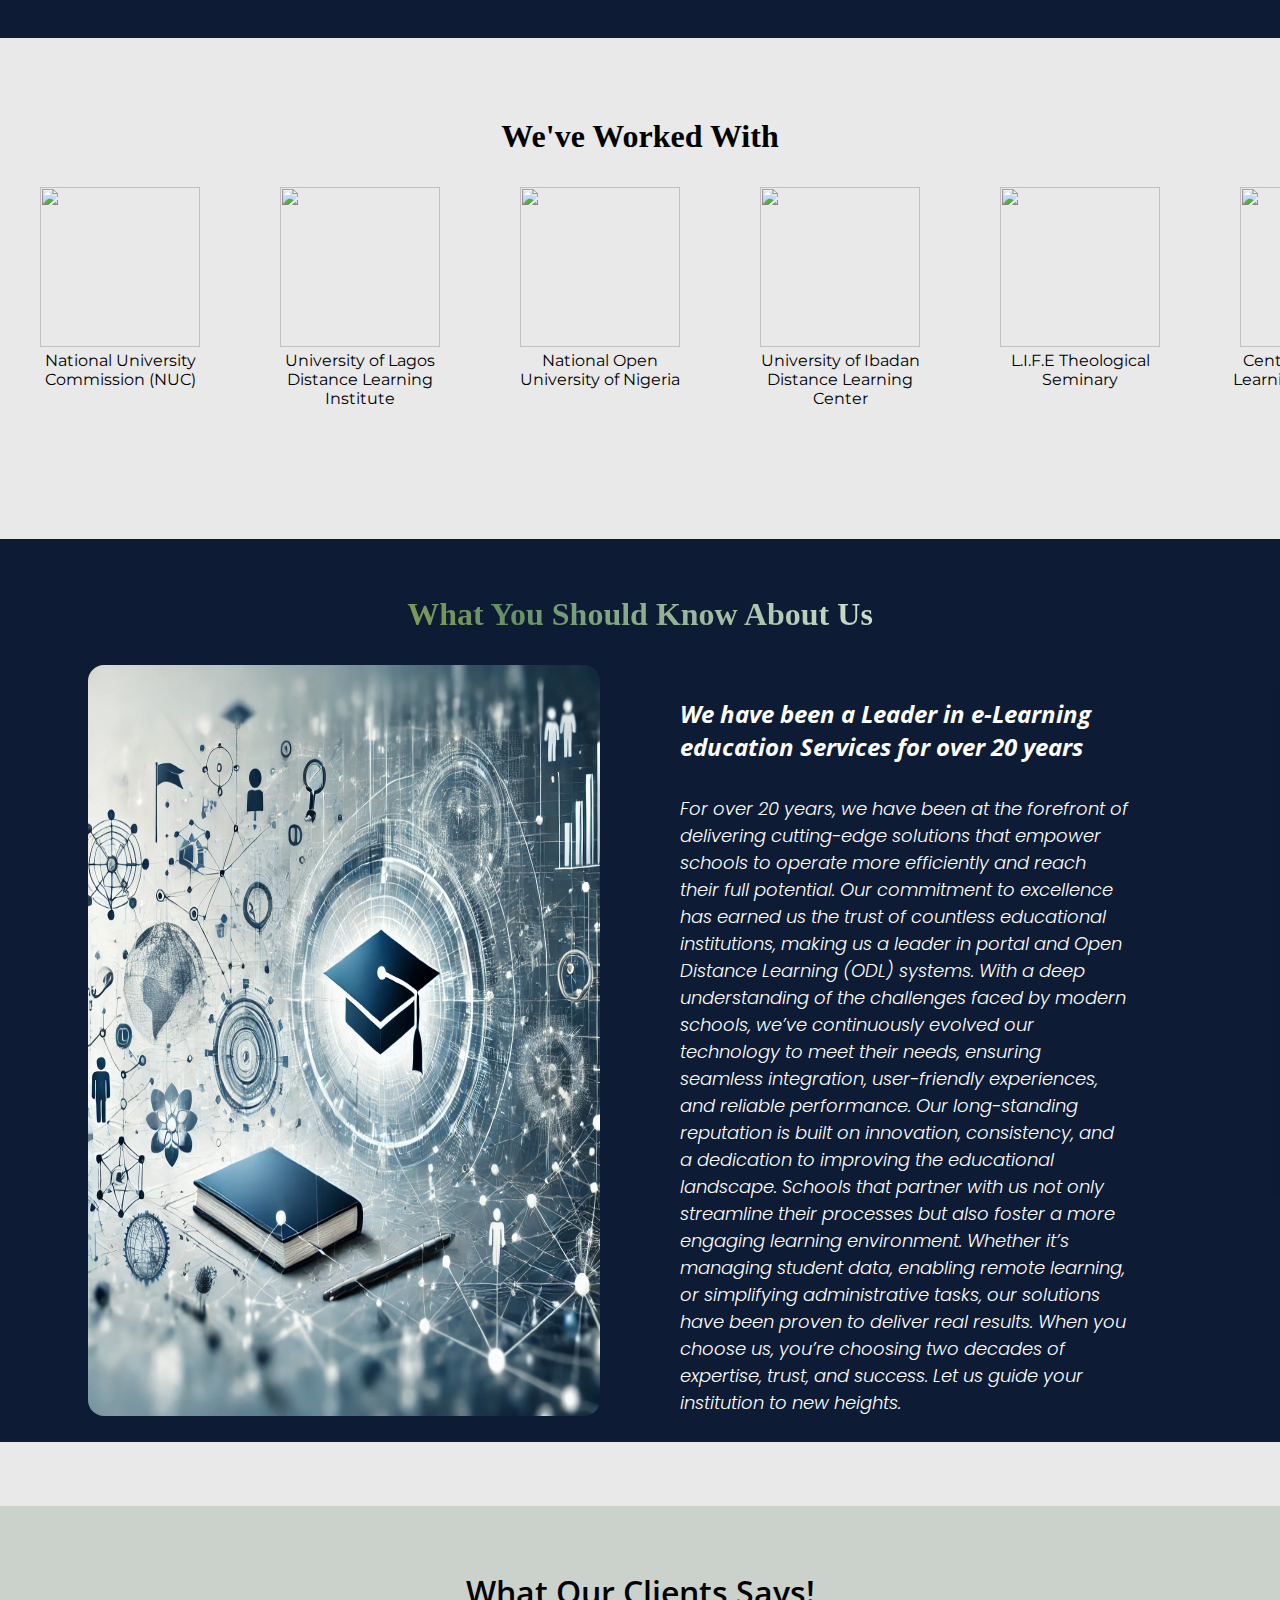
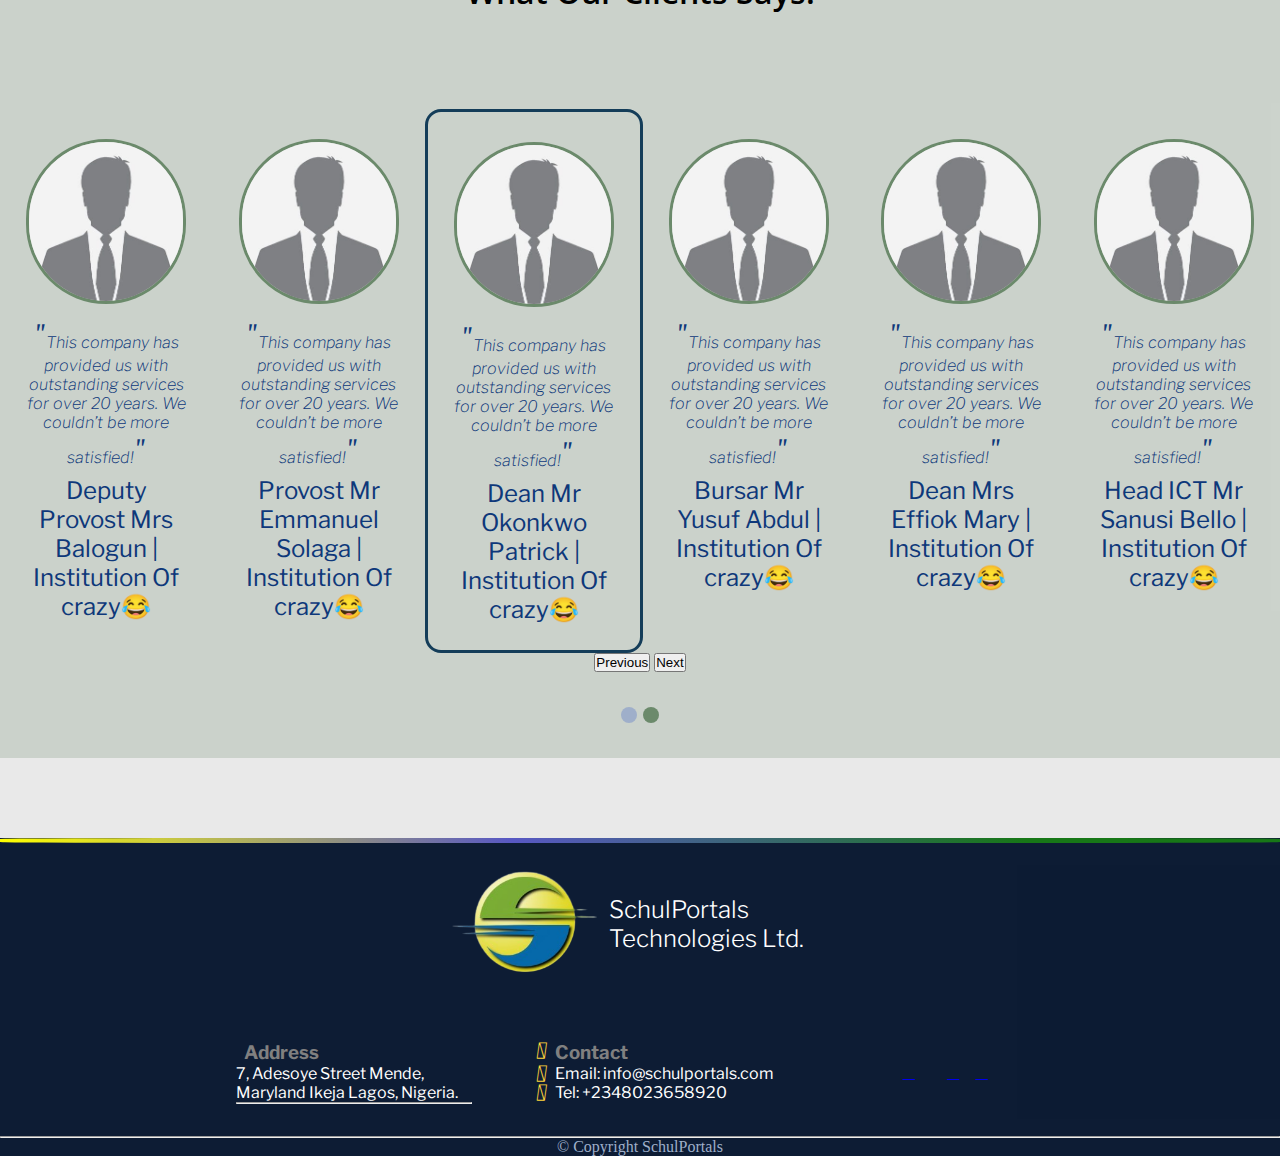
==== commit 6ea05735: "making it a single page website and working more on the contact page" ====
--- a/index.html
+++ b/index.html
@@ -2,8 +2,10 @@
 <html lang="en">
 <head>
     <meta charset="UTF-8">
+    <meta name="description" content="SchulPortals offers innovative school management solutions tailored for Nigeria. Developed by educators, this advanced Edu-Tech platform enhances the learning experience for both teachers and students.">
+    <meta name="keywords" content="School Management Software Nigeria, School Management System, Nigerian Education Portal, Online Learning Platform, E-Learning Solutions, Computer Based Testing Software, Virtual Classrooms, Best School Software, Educational Technology Nigeria, School Portal Services, Exam Management System, Academic Management Software">
     <meta name="viewport" content="width=device-width, initial-scale=1.0">
-    <title>SchulPortals</title>
+    <title>SchulPortals | No.1 Leaders in Empowering Schools With Portal Solution.</title>
     <link rel="shortcut icon" type="image/x-icon" href="images/Logo-favicons/favicon.ico">
     <link rel="stylesheet" href="style.css">
     <link rel="stylesheet" href="https://cdnjs.cloudflare.com/ajax/libs/font-awesome/4.7.0/css/font-awesome.min.css">
@@ -14,7 +16,7 @@
 
 </head>
 <!-- git config --local branch.main.vscode-merge-base -->
-<body>
+<body style="background-color: #e9e9e9;">
     <header>
         <section class="section0">
     <nav class="local-navbar container-fluid">
@@ -26,9 +28,9 @@
                 <div class="bar3"></div>
               </div>
               <ul class="ulItems">
-            <li class="listItem"><a href="about.html">About</a></li>
-            <li class="listItem"><a href="services.html">Our Services</a></li>
-            <li class="listItem"><a href="">#</a></li>
+            <li class="listItem"><a href="#section-info">About</a></li>
+            <li class="listItem"><a href="#sect-prod">Our Services</a></li>
+            <!-- <li class="listItem"><a href="">#</a></li> -->
             <a href="contact.html"><button class="local-btn contact burger-btn">Contact</button></a>
         </ul>
         
@@ -36,14 +38,14 @@
     </nav><ul class="burgerItems overlay hide">
            <a href="about.html"><li class="burgerlist">About</li></a>
             <a href="services.html"><li class="burgerlist">Our Services</li></a>
-            <a href=""><li class="burgerlist">#</li></a>
+            <!-- <a href=""><li class="burgerlist">#</li></a> -->
             <a href="contact.html"><button class="local-btn contact burger-btn">Contact</button></a>
         </ul>
     <div class="header">
     <div class="left">
         <h1>Empowering Schools with Seamless Portal and Distance Learning Solutions!</h1>
         <p>Our cutting-edge portal systems and comprehensive Open and Distance Learning (ODL) solutions are designed to help educational institutions streamline operations, enhance student engagement, and deliver learning beyond the classroom—anytime, anywhere. Let us help you transform your school into a future-ready institution.</p>
-        <button class="local-btn blue-btn">Get to Know Us</button>
+        <a href="contact.html"><button class="local-btn blue-btn">Get to Know Us</button></a>
     </div>
     <div class="right">
     <img src="https://st4.depositphotos.com/14953852/24787/v/1600/depositphotos_247872612-stock-illustration-no-image-available-icon-vector.jpg" alt="Image" style="width: 20rem;opacity: 0.04;">
@@ -52,7 +54,7 @@
 </section>
 </header>
 <main>
-    <section class="sect-product">
+    <section class="sect-product" id="sect-prod">
 
         <h1>Top Services</h1>
 
@@ -98,7 +100,7 @@
 
     <section class="section3 container-fluid">
 
-    <h1>Our Clients</h1>
+    <h1>We've Worked With</h1>
 
     <div class="clientLogoContainer ">
 
@@ -174,7 +176,7 @@
 
 </section>
 
-    <section class="section-info container-fluid">
+    <section class="section-info container-fluid" id="section-info">
 
         <h1>What You Should Know About Us</h1>
         <div class="info">
--- a/style.css
+++ b/style.css
@@ -35,9 +35,11 @@
     margin: 0;
     padding: 0;
 }
+
 /* body{
     transition: all 1s ease-in-out;
 } */
+
 header{
     /* background: linear-gradient(167deg,
     var(--sapphireBlue)64%,
@@ -64,6 +66,12 @@
     z-index: 2;
     position: relative;
 }
+
+/* a{
+    color: initial;
+    text-decoration: none;
+    font-family: initial;
+} */
 
 .header{
     gap: 5rem;
@@ -756,6 +764,52 @@
     flex-direction: column;
     justify-content: center;
     align-items: center;
+}
+
+.inquiry-form{
+    gap: 1rem;
+    display: flex;
+    flex-direction: column;
+}
+
+.request-dash{
+    gap: 5rem;
+    display: flex;
+    flex-wrap: wrap;
+}
+
+.form-input{
+    width: 100%;
+    border-radius: 0.5rem;
+    padding: 1rem;
+    height: 3rem;
+    border: 1px solid var(--blue);
+}
+
+.form-input:focus{
+    width: 100%;
+    border-radius: 0.5rem;
+    padding: 1rem;
+    height: 3rem;
+    border: 1px solid var(--blue);
+    outline:  var(--blue);
+}
+
+#textarea{
+    width: 100%;
+    border-radius: 0.5rem;
+    padding: 1rem;
+    height: 7rem;
+    border: 1px solid var(--blue);
+}
+
+#textarea:focus{
+    width: 100%;
+    border-radius: 0.5rem;
+    padding: 1rem;
+    height: 7rem;
+    border: 1px solid var(--blue);
+    outline:  var(--blue);
 }
 
 
@@ -997,6 +1051,68 @@
         border-bottom: 0.1em solid #fff;
     }
 
+    .contact-request{
+        margin-top: 15rem;
+        display: flex;
+        gap: 0.5rem;
+        flex-direction: column;
+        justify-content: center;
+        align-items: center;
+    }
+    
+    .inquiry-form{
+        gap: 1rem;
+        display: flex;
+        flex-direction: column;
+    }
+
+    .request-dash img{
+        width: 7rem;
+    }
+    
+    .request-dash{
+        gap: 5rem;
+        display: flex;
+        flex-wrap: wrap;
+        flex-direction: column;
+        justify-content: center;
+        align-items: center;
+    }
+    
+    .form-input{
+        width: 100%;
+        border-radius: 0.5rem;
+        padding: 1rem;
+        height: 3rem;
+        border: 1px solid var(--blue);
+    }
+    
+    .form-input:focus{
+        width: 100%;
+        border-radius: 0.5rem;
+        padding: 1rem;
+        height: 3rem;
+        border: 1px solid var(--blue);
+        outline:  var(--blue);
+    }
+    
+    #textarea{
+        width: 100%;
+        border-radius: 0.5rem;
+        padding: 1rem;
+        height: 7rem;
+        border: 1px solid var(--blue);
+    }
+    
+    #textarea:focus{
+        width: 100%;
+        border-radius: 0.5rem;
+        padding: 1rem;
+        height: 7rem;
+        border: 1px solid var(--blue);
+        outline:  var(--blue);
+    }
+
     footer{
     background-color: #03132cf5;
     position: relative;
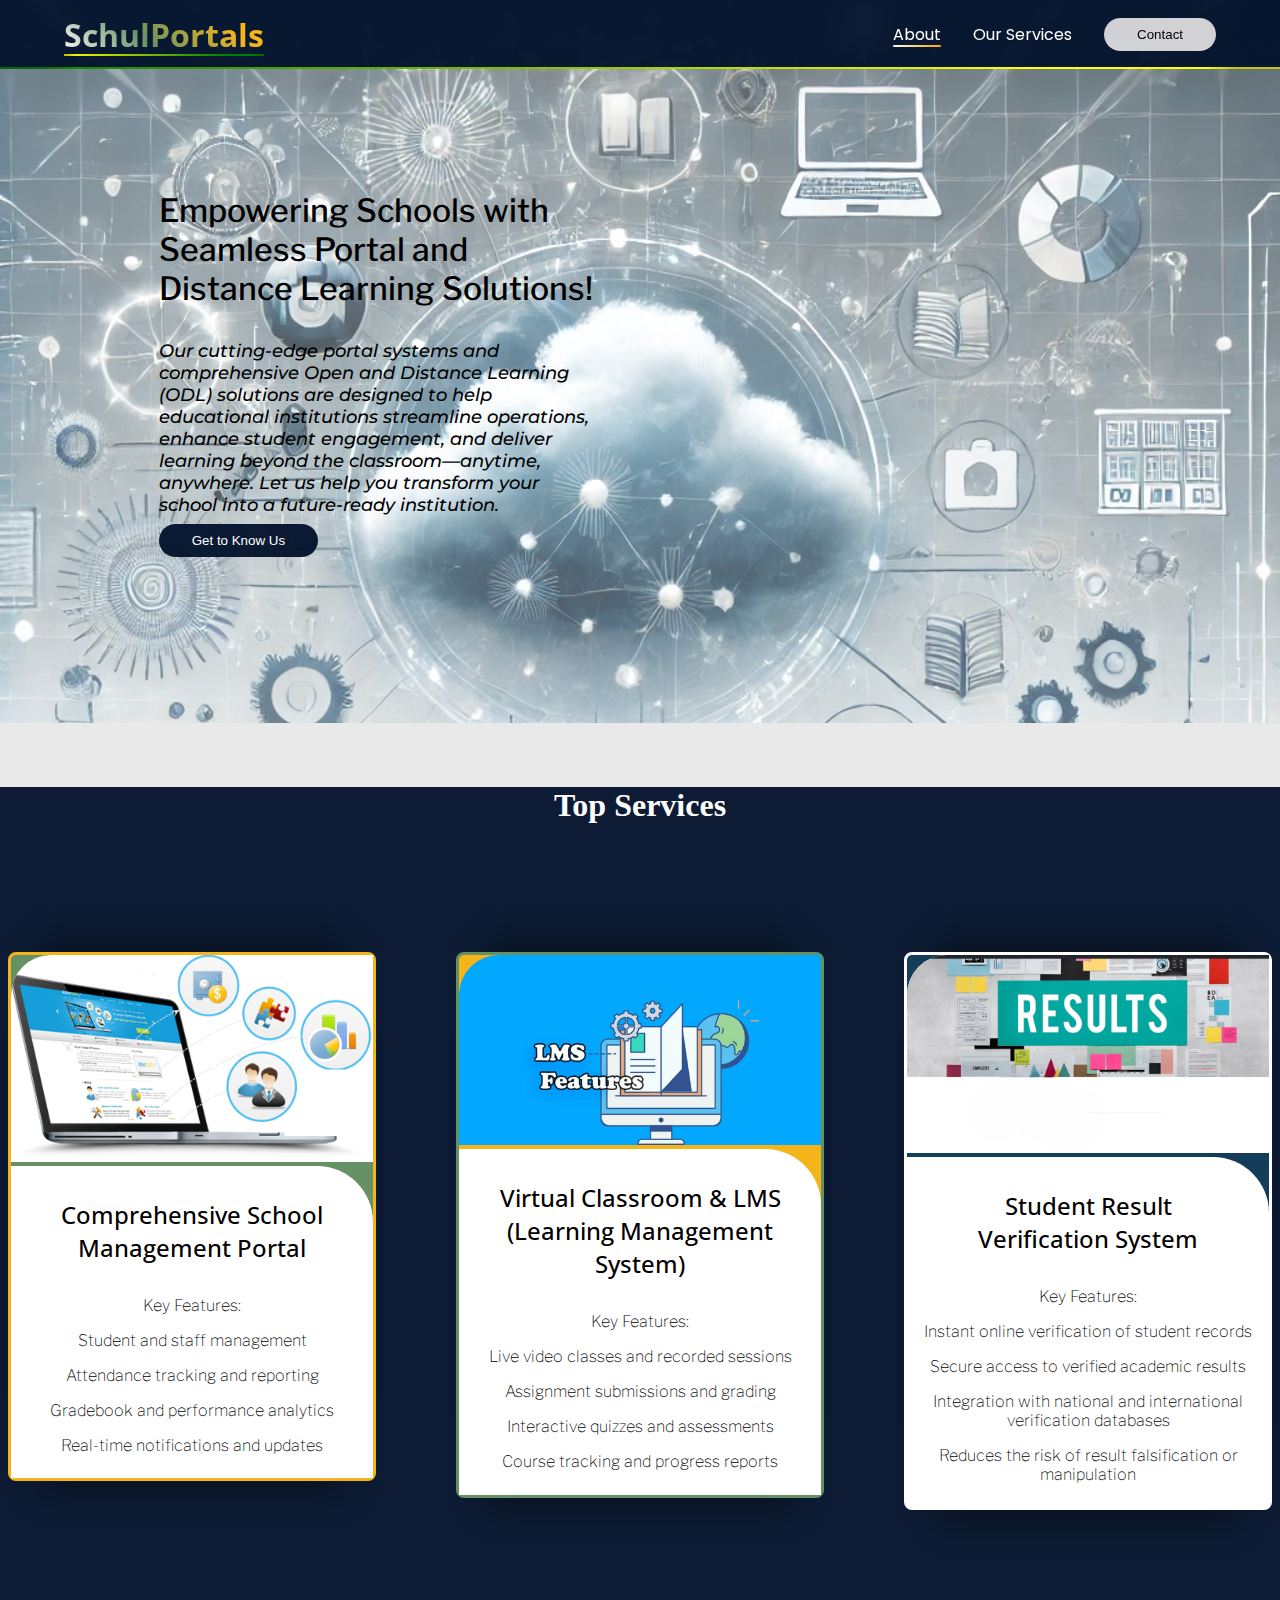
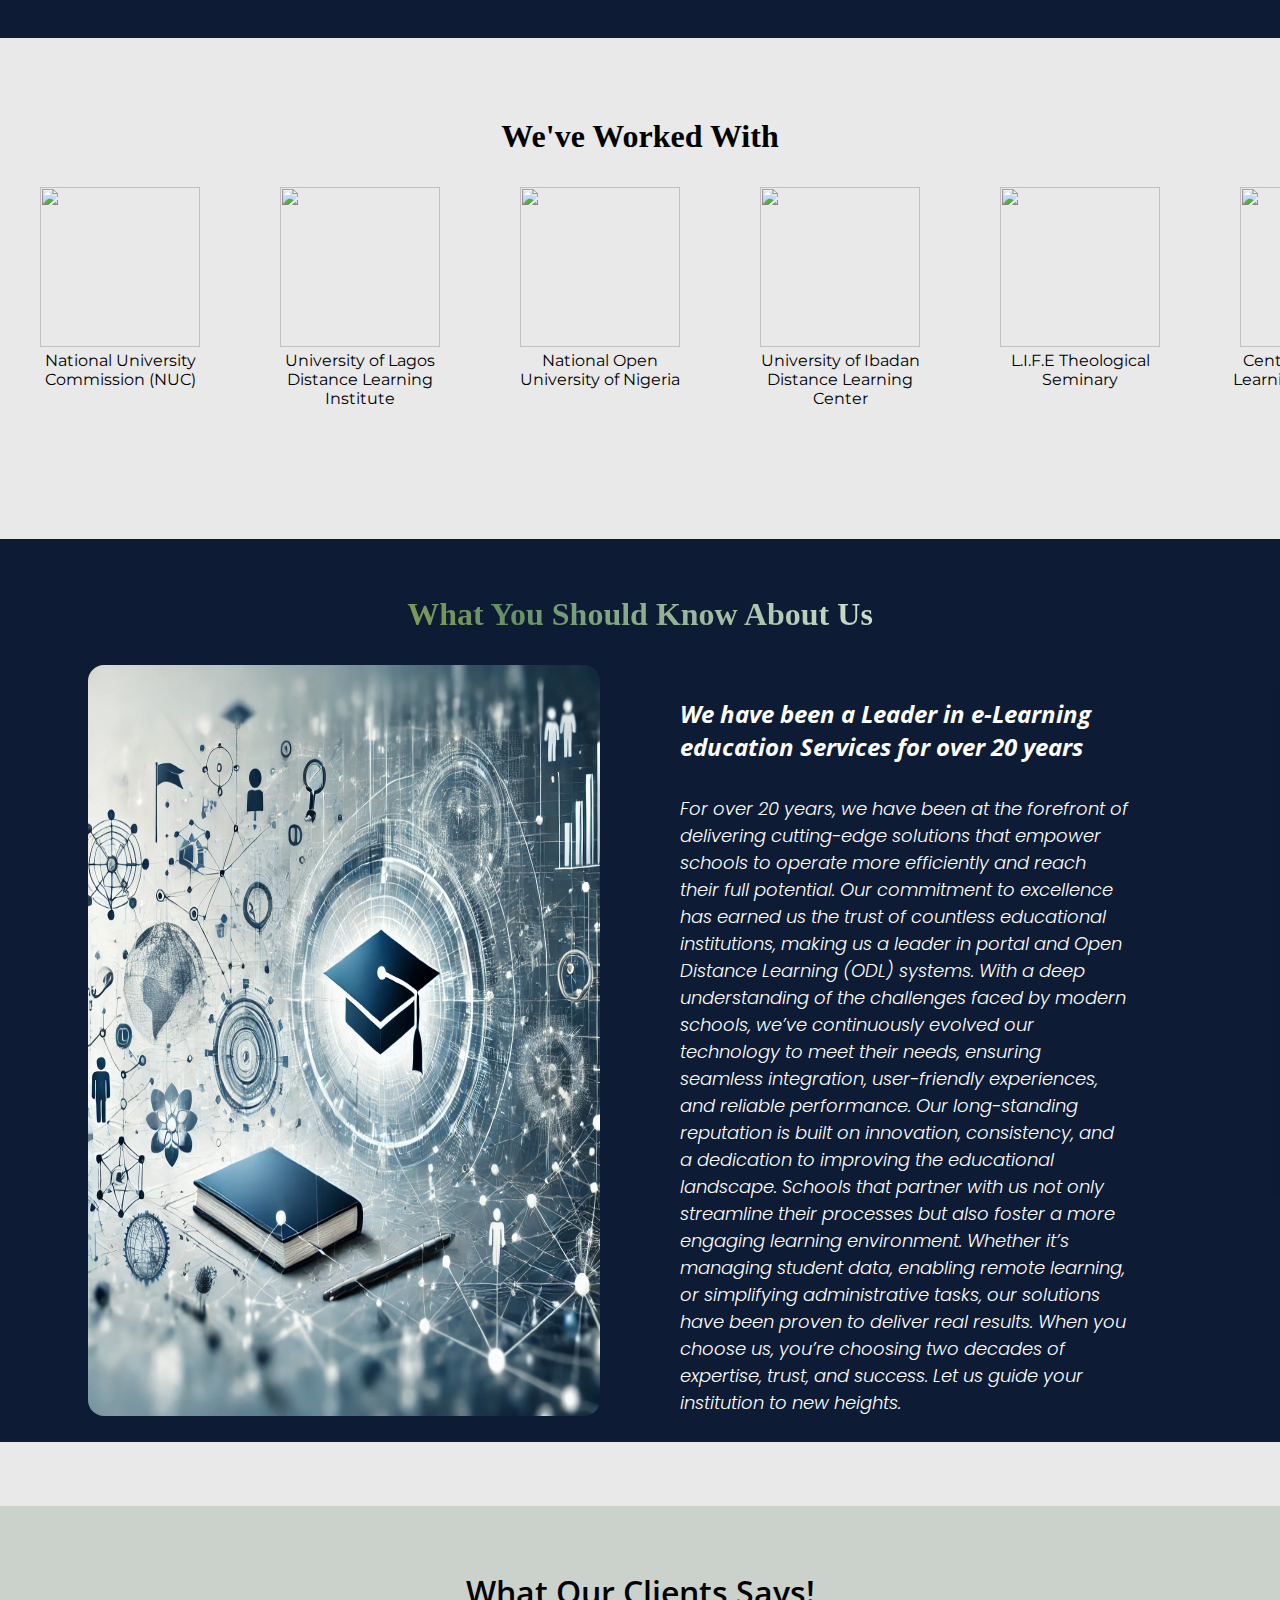
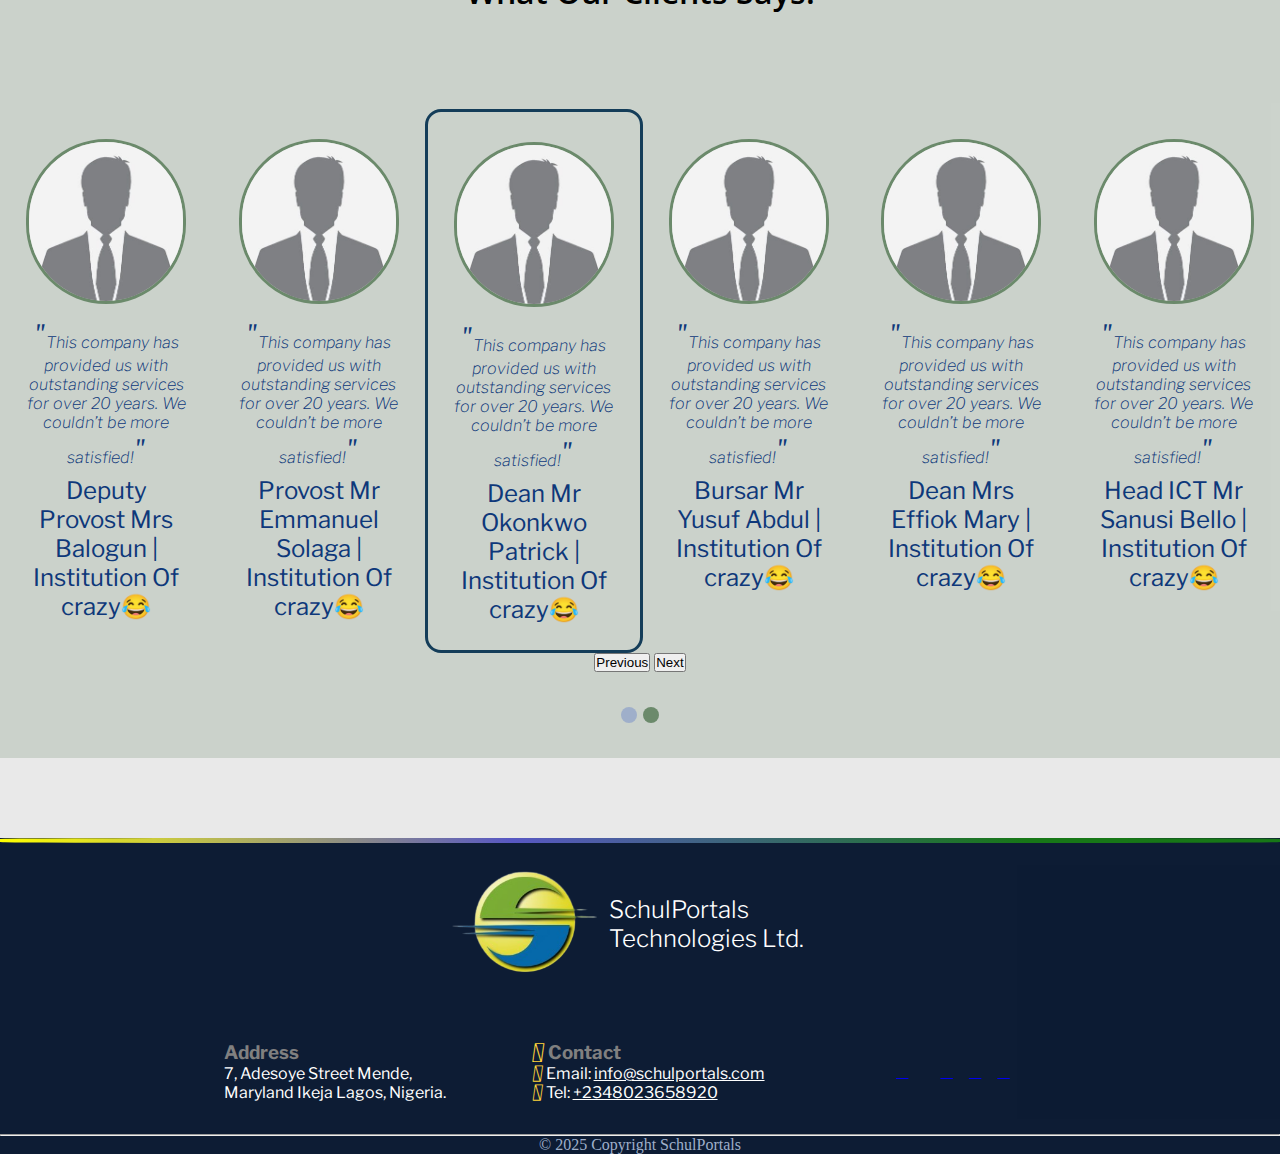
==== commit 6acd67c0: "cleaning up" ====
--- a/index.html
+++ b/index.html
@@ -36,8 +36,8 @@
         
         
     </nav><ul class="burgerItems overlay hide">
-           <a href="about.html"><li class="burgerlist">About</li></a>
-            <a href="services.html"><li class="burgerlist">Our Services</li></a>
+           <a href="#section-info"><li class="burgerlist">About</li></a>
+            <a href="#sect-prod"><li class="burgerlist">Our Services</li></a>
             <!-- <a href=""><li class="burgerlist">#</li></a> -->
             <a href="contact.html"><button class="local-btn contact burger-btn">Contact</button></a>
         </ul>
@@ -328,27 +328,31 @@
 
             
 
-            <span class="footer-span"><i class="fa-solid fa-location-dot fa-lg" style="color: #FFD43B;"></i><h3>Address</h3></span>
+            <span class="footer-span"><h3><i class="fa-solid fa-location-dot fa-lg" style="color: #FFD43B;"></i> Address</h3></span>
 
             <p>7, Adesoye Street Mende, Maryland Ikeja Lagos, Nigeria.</p>
-            <hr class="hr">
+            <hr class="hr-1">
 
         </div>
         <div class="footer-contact">
-            <span class="footer-span"><i class="fa-solid fa-address-book" style="color: #FFD43B;"></i><h3>Contact</h3></span>
-
-            <span class="footer-span"><i class="fa-brands fa-google" style="color: #FFD43B;"></i><p>Email: info@schulportals.com</p></span>
-
-            <span class="footer-span"><i class="fa-solid fa-phone" style="color: #FFD43B;"></i><p>Tel: +2348023658920</p></span>
+            <span class="footer-span"><h3><i class="fa-solid fa-address-book" style="color: #FFD43B;"></i> Contact</h3></span>
+
+            <span class="footer-span"><p><i class="fa-brands fa-google" style="color: #FFD43B;"></i> Email: <a class="turquois" href="mailto:schulportals@gmail.com">info@schulportals.com</a></p></span>
+
+            <span class="footer-span"><p><i class="fa-solid fa-phone" style="color: #FFD43B;"></i> Tel: <a class="turquois" href="tel:+2349066275731">+2348023658920</a></p></span>
         </div>
         <div class="footer-socials">
-            <span class="footer-brands"><a href="https://facebook.com"><i class="fa-brands fa-facebook" style="color: #FFD43B;"></i></a></span>
+
+            <span class="footer-brands"><a href="https://www.facebook.com/profile.php?id=100043575236831"><i class="fa-brands fa-facebook" style="color: #FFD43B;"></i></a></span>
 
             <span class="footer-brands"><a href="https://X.com"><i class="fa-brands fa-x-twitter" style="color: #FFD43B;"></i></a></span>
 
             <span class="footer-brands"><a href="https://wa.me/+2348023658920"><i class="fa-brands fa-whatsapp" style="color: #FFD43B;"></i></a></span>
 
             <span class="footer-brands"><a href="mailto:schulportals@gmail.com"><i class="fa-brands fa-google" style="color: #FFD43B;"></i></a></span>
+
+            <span class="footer-brands"><a href="https://www.linkedin.com/company/schulportals-technologies/"><i class="fa-brands fa-linkedin" style="color: #FFD43B;"></i></a></span>
+
         </div>
     
 
@@ -356,7 +360,7 @@
 
     <hr class="hr">
 
-    <p class="copyright">© Copyright SchulPortals</p>
+    <p class="copyright">&copy; 2025 Copyright SchulPortals</p>
 
 </div>
 
--- a/style.css
+++ b/style.css
@@ -710,7 +710,7 @@
 }
 
 .footer-span{
-    line-height: normal;
+    /* line-height: normal; */
     gap: 0.5rem;
     display: flex;
 }
@@ -735,6 +735,10 @@
     padding: 0;
 }
 
+.turquois{
+    color: #fff;
+}
+
 
 .footer-socials{
     display: flex;
@@ -751,6 +755,10 @@
 .hr{
     color: grey;
     width: 100%;
+}
+
+.hr-1{
+    display: none;
 }
 
 .copyright{
@@ -811,6 +819,8 @@
     border: 1px solid var(--blue);
     outline:  var(--blue);
 }
+
+
 
 
 @media (width <= 50rem){
@@ -875,6 +885,20 @@
         color: #fff;
         background-color: rgb(29, 26, 26);
       }
+
+      .burgerlist{
+        color: #fff;
+        padding-bottom: 0.5rem;
+      }
+
+      .burgerlist:hover{
+        color: #9fafca;
+        text-decoration: underline;
+      }
+
+      .burgerlist a{
+        text-decoration: none;
+      }
     
       .burger-btn{
         width: 100%;
@@ -1086,6 +1110,10 @@
         height: 3rem;
         border: 1px solid var(--blue);
     }
+
+    .inquiry-form{
+        margin: 0 1rem;
+    }
     
     .form-input:focus{
         width: 100%;
@@ -1214,6 +1242,10 @@
         color: grey;
         width: 100%;
     }
+
+    .hr-1{
+        display: block;
+    }
     
     .copyright{
         color: #9fafca;
